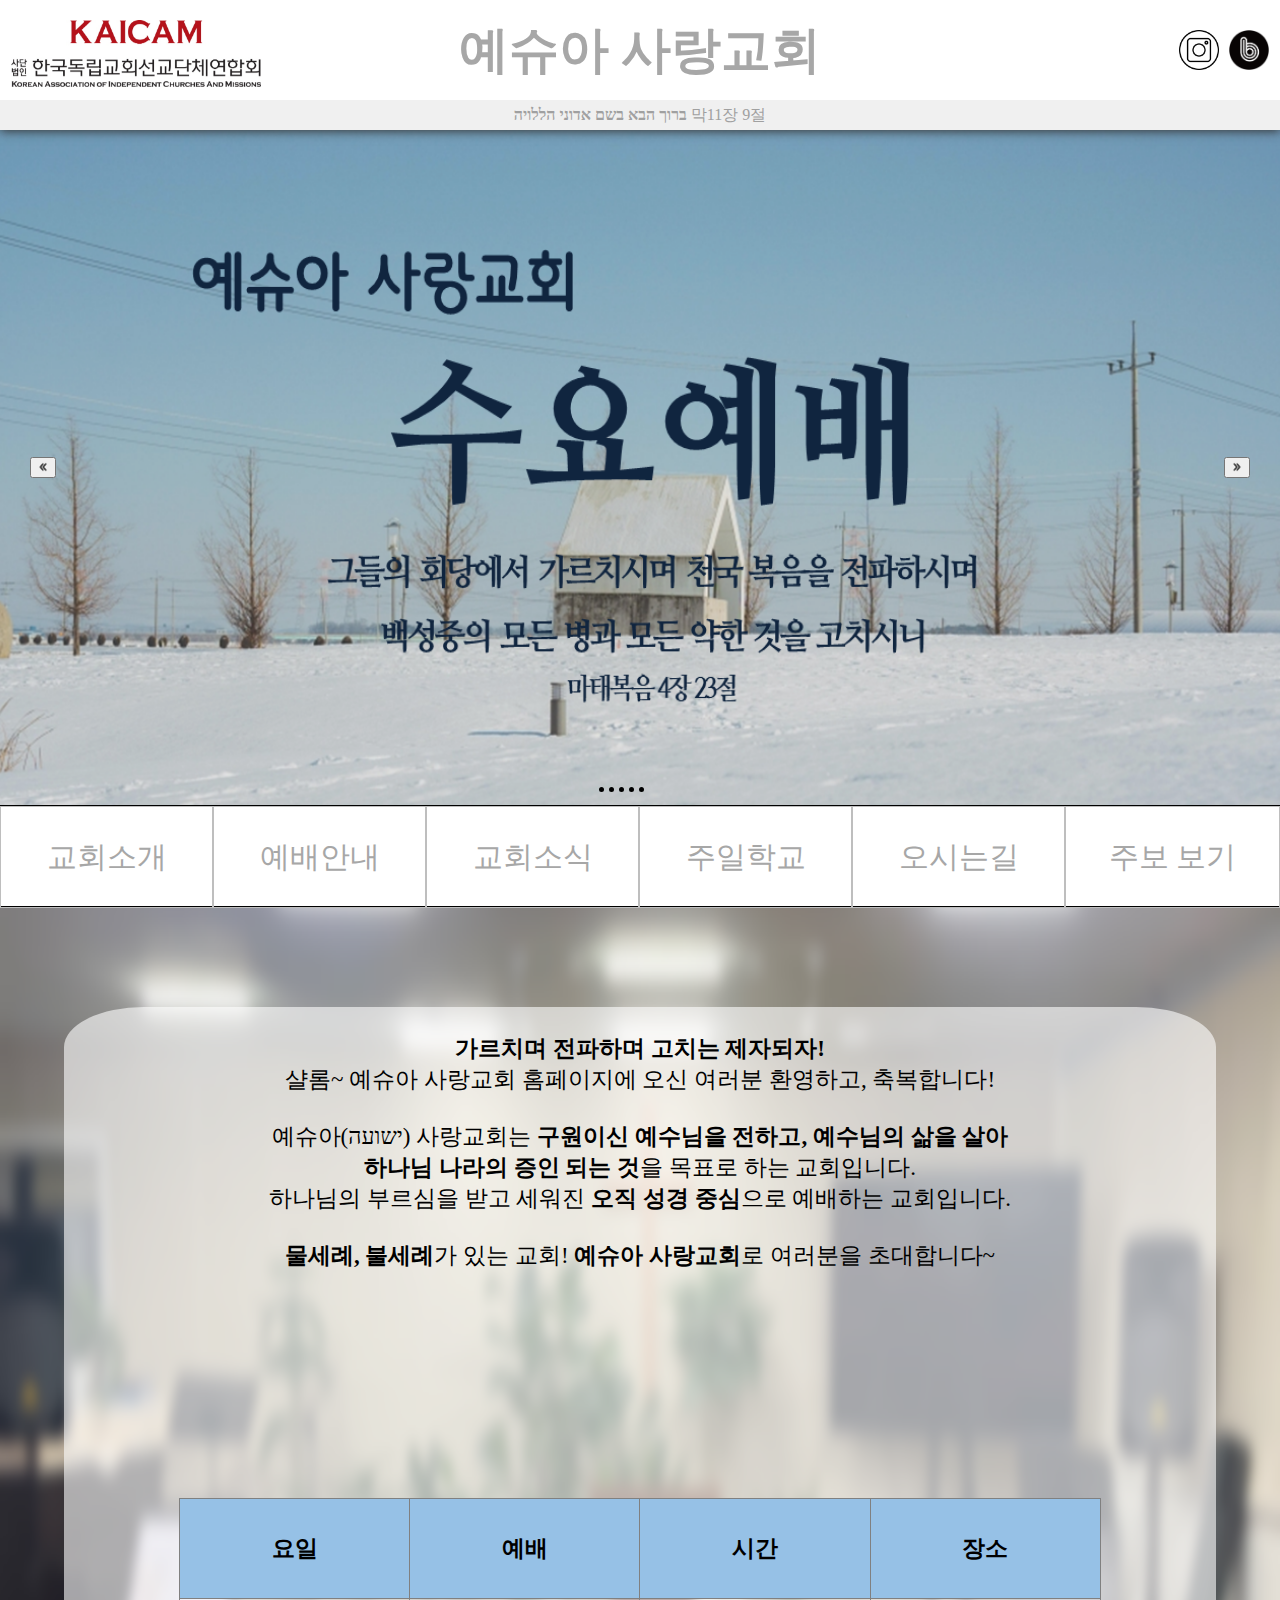
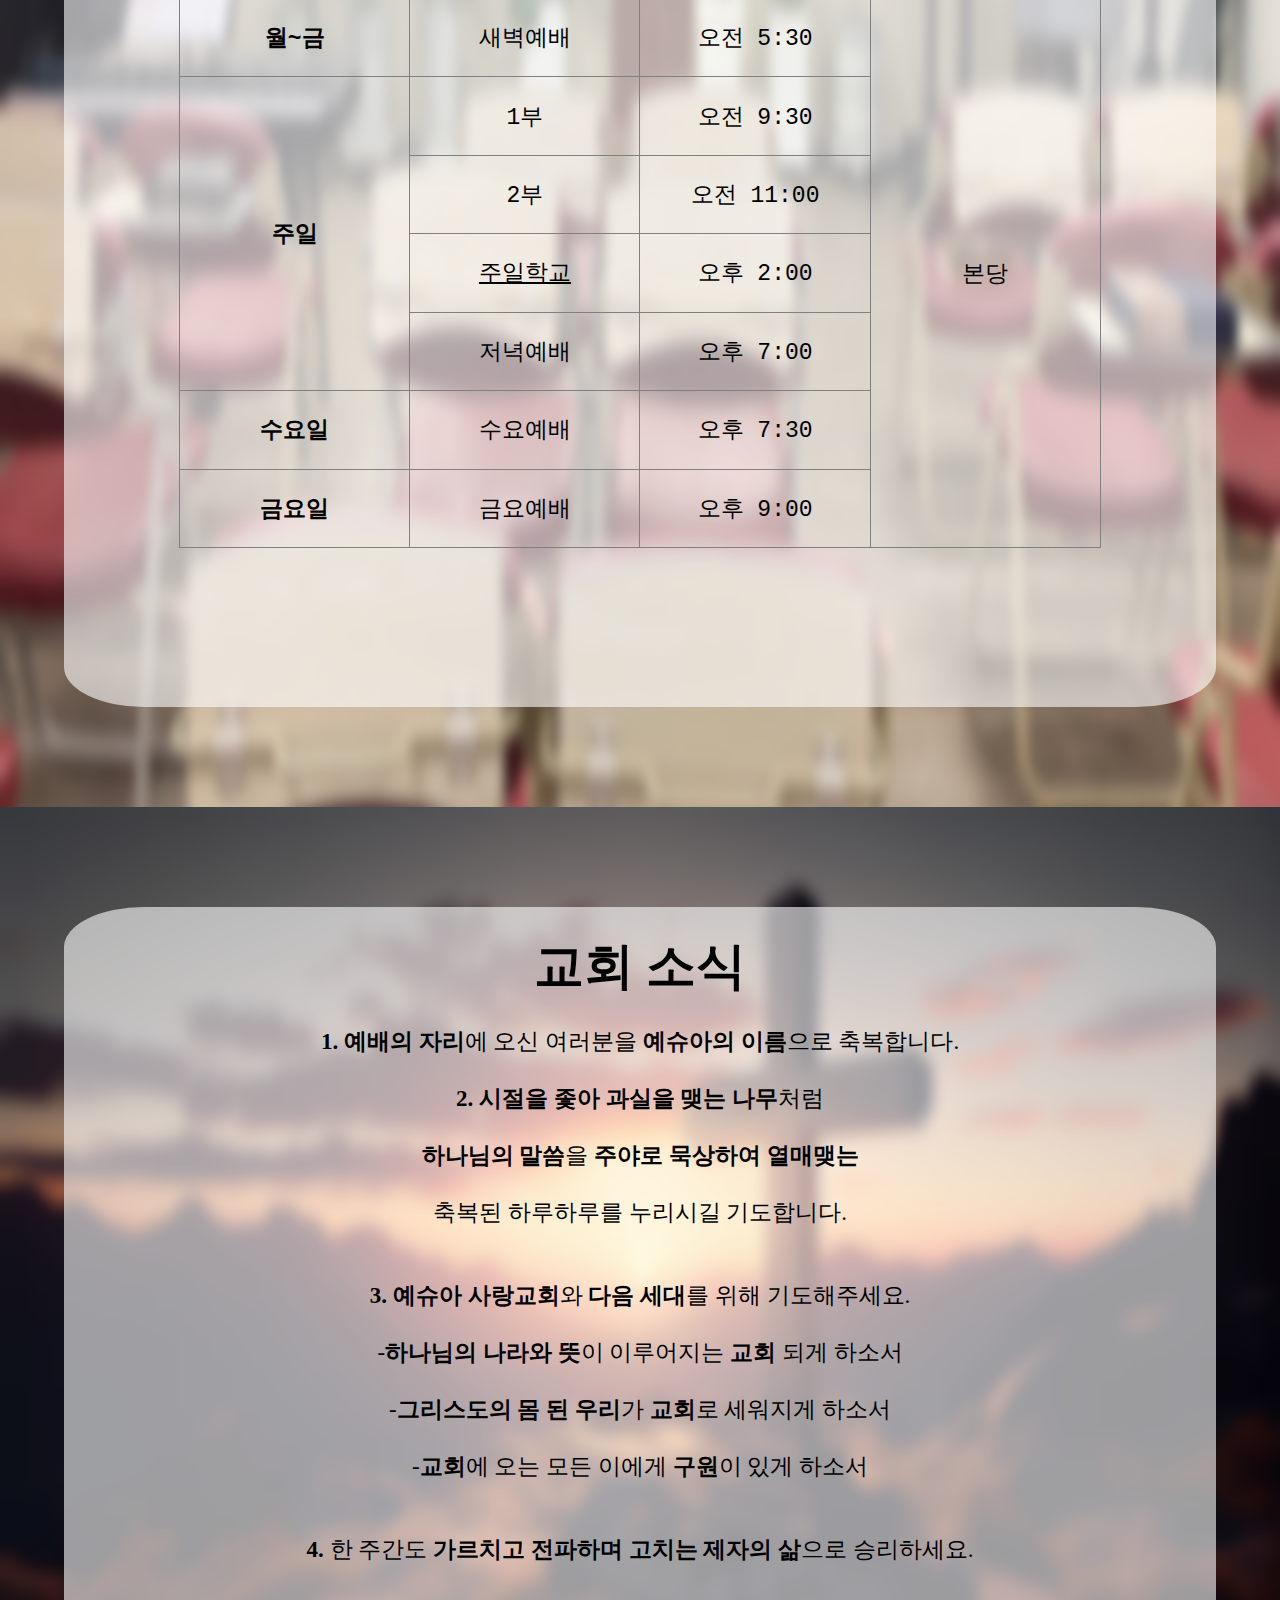
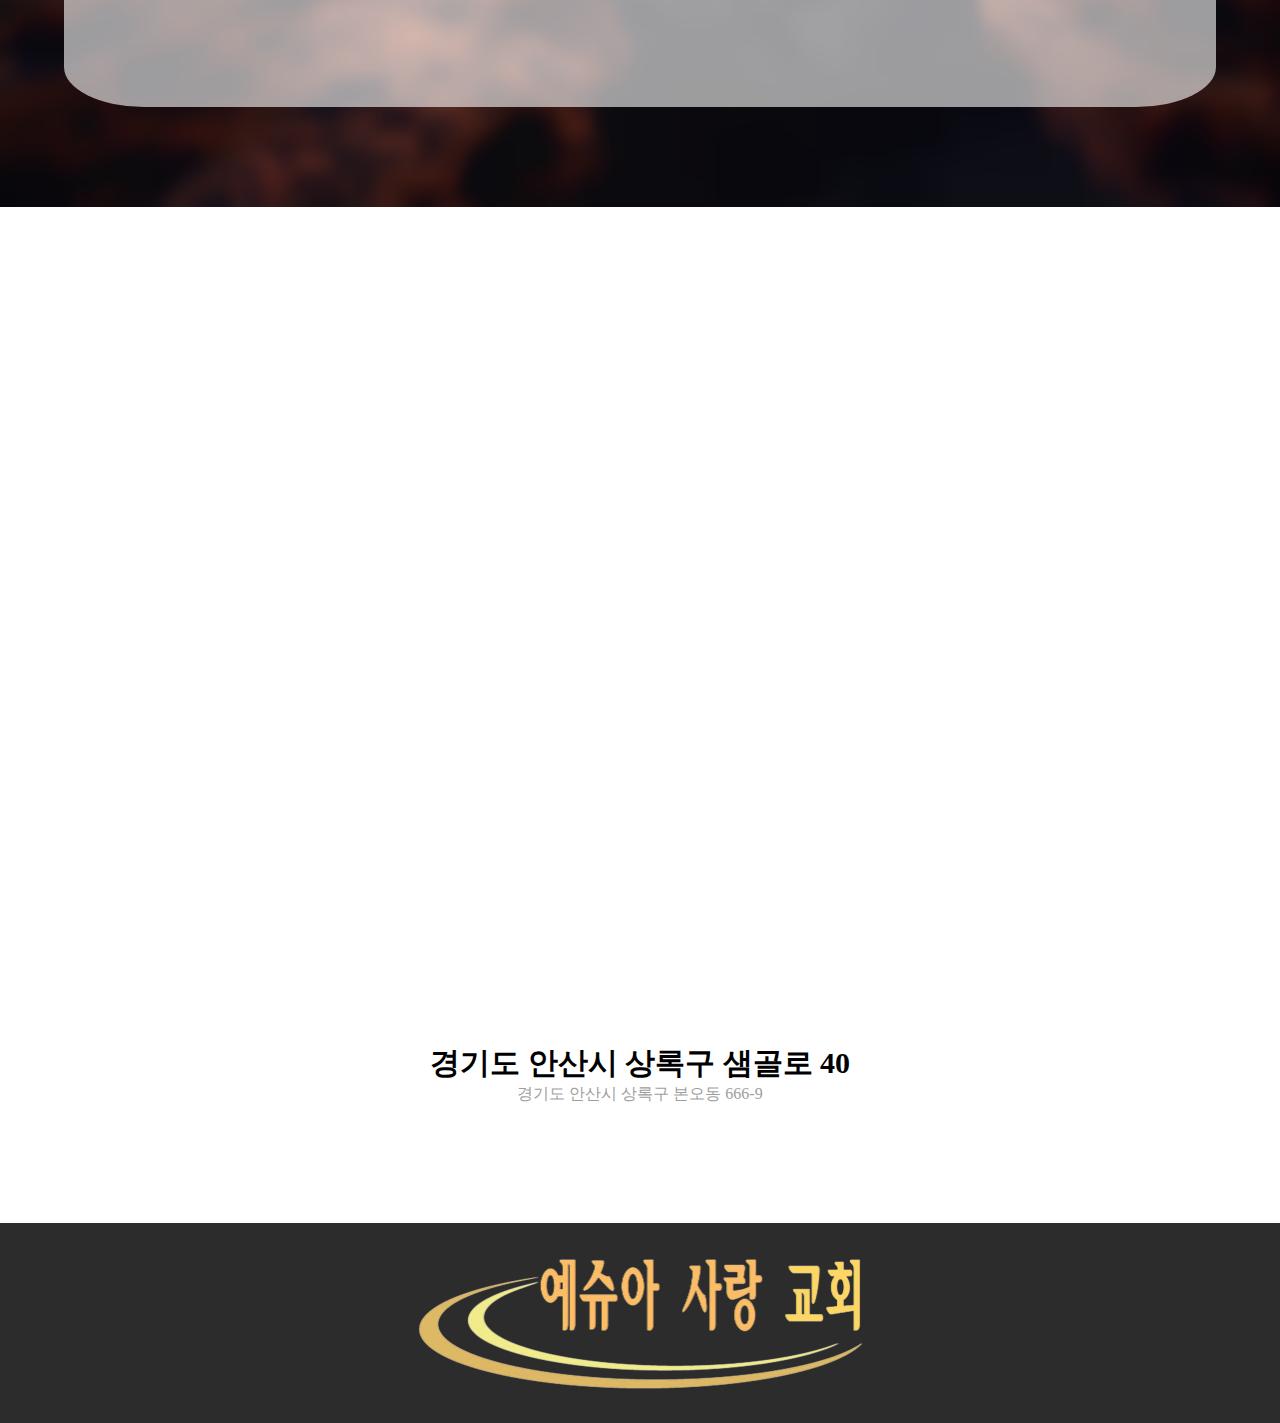
==== index.html @ 33412146 "Add files via upload" ====
<!DOCTYPE html>
<html lang="en">
<head>
    <meta charset="UTF-8">
    <meta name="viewport" content="width=device-width, initial-scale=1.0">

    <link rel="stylesheet" href="style.css">

    <title>예슈아 사랑교회</title>
</head>

<body>

    <h1 style="color: rgb(167, 167, 167);">
        예슈아 사랑교회
        <div style="width: 100%; height: 160px; position:absolute; box-shadow: 0px 1px 10px rgb(50, 50, 50); z-index: 1;">
        </div>

        <a href="http://home.kaicam.org/index.asp">
            <img src="/assets/images/kaicam.jpg" style="width: 250px; margin-left: 10px; position: absolute; left: 1px; top: 20px; display: flex; z-index: 2;">
        </a>

        <a href="https://band.us/n/a1a508pfX7s0u">
            <img src="/assets/images/band.png" style="width: 40px; margin-right: 10px; position: absolute; right: 1px; top: 30px; display: flex; z-index: 2;">
        </a>

        <a href="https://www.instagram.com/yeshualove0813/?hl=ko">
            <img src="/assets/images/instagram.png" style="width: 40px; margin-right: 60px; position: absolute; right: 1px; top: 30px; display: flex; z-index: 2;">
        </a>
    </h1>

    <div style="height: 30px; display: flex; justify-content: center; align-items: center; background-color: rgb(240, 240, 240); color: rgb(160, 160, 160);">
        <div>
            <p style="margin: 0;"><b>
                ברוך הבא בשם אדוני הללויה</b> 막11장 9절
            </p>
        </div>
    </div>

    <div>
        <a href="#" id="btn-back-to-top" title="위로 가기" style="font-size: 25px; z-index: 1; border: black 1px solid">⌅</a>
        <div id="img-section">
            <div class="container" style="overflow: hidden;">
                <div id="images">
                    <a href="#예배안내" class="slider">
                        <img src="assets/images/wednesday.png">
                    </a>
                    <a href="#예배안내" class="slider">
                        <img src="assets/images/friday.jpg">
                    </a>
                    <a href="#예배안내" class="slider">
                        <img src="assets/images/sunday_1.png">
                    </a>
                    <a href="/sundayschool.html" class="slider">
                        <img src="assets/images/sundayschool.png">
                    </a>
                    <a href="#예배안내" class="slider">
                        <img src="assets/images/sunday_2.png">
                    </a>
                </div>
            </div>

            <div style="height: 675px; width: 100%; display: flex;">
                <img src="/assets/images/background.jpg" alt="a" style="display: flex; width: 100%;">
            </div>

            <div id="btn">
                <li class=".btn1" onclick="moveImage(1)" style="width: 10px;"></li>
                <li class=".btn2" onclick="moveImage(2)" style="width: 10px;"></li>
                <li class=".btn3" onclick="moveImage(3)" style="width: 10px;"></li>
                <li class=".btn4" onclick="moveImage(4)" style="width: 10px;"></li>
                <li class=".btn4" onclick="moveImage(5)" style="width: 10px;"></li>
            </div>
            <div id="next">
                <button onclick="nextImage()">
                    <img src="/assets/images/right.png" style="width: 10px;">
                </button>
            </div>
            <div id="prev">
                <button onclick="prevImage()">
                    <img src="/assets/images/left.png" style="width: 10px;">
                </button>
            </div>

        </div>
    </div>

    <nav id="navbar" style="height: 100px; z-index: 1;">
        <ul class="navbarMenu" style="height: 100%;">
            <li><a href="#교회소개" id="hover">교회소개</a></li>
            <li><a href="#예배안내" id="hover">예배안내</a></li>
            <li><a href="#교회소식" id="hover">교회소식</a></li>
            <li><a href="/sundayschool.html" id="hover">주일학교</a></li>
            <li><a href="#오시는길" id="hover">오시는길</a></li>
            <li id="hover" onclick="popup()" style="color: rgb(167, 167, 167);  ">주보 보기</li>
        </ul>
    </nav>

    <div>
        <div id="교회소개">
            <img src="/assets/images/bg_blur.png" style="width: 100%; height: 1500px; position: absolute;">
            <div style="position: relative; width: 90%; height: 1300px; background-color: rgb(255,255,255,0.6); margin-top: 100px; text-align: center; border-radius: 80px / 40px;">
                <br>
                <b>가르치며 전파하며 고치는 제자되자!</b><br>
                샬롬~ 예슈아 사랑교회 홈페이지에 오신 여러분 환영하고, 축복합니다!<br><br>
                예슈아(ישועה) 사랑교회는 <b>구원이신 예수님을 전하고, 예수님의 삶을 살아<br>
                하나님 나라의 증인 되는 것</b>을 목표로 하는 교회입니다.<br>
                하나님의 부르심을 받고 세워진 <b>오직 성경 중심</b>으로 예배하는 교회입니다.<br><br>
                <b>물세례, 불세례</b>가 있는 교회! <b>예슈아 사랑교회</b>로 여러분을 초대합니다~<br><br><br>
                <div id="예배안내">
                    <style type="text/css">
                        .tg  {border-collapse:collapse;border-spacing:0;}
                        .tg td{border-color:black;border-style:solid;border-width:1px;font-family:Arial, sans-serif;font-size:23px;overflow:hidden;padding:10px 5px;word-break:normal;}
                        .tg th{border-color:black;border-style:solid;border-width:1px;font-family:Arial, sans-serif;font-size:23px;font-weight:normal;overflow:hidden;padding:10px 5px;word-break:normal;}
                        .tg .tg-k39g{border-color:inherit;font-family:"Courier New", Courier, monospace !important;font-size:23px;text-align:center;vertical-align:middle}
                        .tg .tg-ulxu{background-color:#96c1e6;filter:opacity("0.5");border-color:inherit;font-family:"Courier New", Courier, monospace !important;font-size:23px;text-align:center;vertical-align:middle}
                    </style>
                    <table class="tg" style="table-layout: fixed; width: 80%; height: 65%;">
                        <colgroup>
                            <col style="width: 100%">
                            <col style="width: 100%">
                            <col style="width: 100%">
                            <col style="width: 100%">
                        </colgroup>
                    <thead style="height: 100px;">
                        <tr>
                            <th class="tg-ulxu"><b>요일</b></th>
                            <th class="tg-ulxu"><b>예배</b></th>
                            <th class="tg-ulxu"><b>시간</b></th>
                            <th class="tg-ulxu"><b>장소</b></th>
                        </tr>
                    </thead>
                    <tbody>
                        <tr>
                            <td class="tg-k39g"><b>월~금</b></td>
                            <td class="tg-k39g">새벽예배</td>
                            <td class="tg-k39g">오전 5:30</td>
                            <td class="tg-k39g" rowspan="7">본당</td>
                        </tr>
                        <tr>
                            <td class="tg-k39g" rowspan="4"><b>주일</b></td>
                            <td class="tg-k39g">1부</td>
                            <td class="tg-k39g">오전 9:30</td>
                        </tr>
                        <tr>
                            <td class="tg-k39g">2부</td>
                            <td class="tg-k39g">오전 11:00</td>
                        </tr>
                        <tr>
                            <td class="tg-k39g"><a href="/sundayschool.html" style="color: black; text-decoration: underline;">주일학교</a></td>
                            <td class="tg-k39g">오후 2:00</td>
                        </tr>
                        <tr>
                            <td class="tg-k39g">저녁예배</td>
                            <td class="tg-k39g">오후 7:00</td>
                        </tr>
                        <tr>
                            <td class="tg-k39g"><b>수요일</b></td>
                            <td class="tg-k39g">수요예배</td>
                            <td class="tg-k39g">오후 7:30</td>
                        </tr>
                        <tr>
                            <td class="tg-k39g"><b>금요일</b></td>
                            <td class="tg-k39g">금요예배</td>
                            <td class="tg-k39g">오후 9:00</td>
                        </tr>
                    </tbody>
                    </table>
                </div>
            </div>
        </div>
    
        <div id="교회소식">
            <img src="/assets/images/news.png" style="width: 100%; height: 1000px; position: absolute;">
            <div style="position: relative; width: 90%; height: 800px; background-color: rgb(255,255,255,0.6); margin-top: 100px; text-align: center; border-radius: 80px / 40px;">
                <br>
                <span style="font-size: 50px;"><b>교회 소식</b></span><br><br>
                <b>1. 예배의 자리</b>에 오신 여러분을 <b>예슈아의 이름</b>으로 축복합니다.<br><br>
                <b>2. 시절을 좇아 과실을 맺는 나무</b>처럼<br><br>
                <b>하나님의 말씀</b>을 <b>주야로 묵상하여 열매맺는</b><br><br>
                축복된 하루하루를 누리시길 기도합니다. <br><br><br>
                <b>3. 예슈아 사랑교회</b>와 <b>다음 세대</b>를 위해 기도해주세요.<br><br>
                -<b>하나님의 나라와 뜻</b>이 이루어지는 <b>교회</b> 되게 하소서<br><br>
                -<b>그리스도의 몸 된 우리</b>가 <b>교회</b>로 세워지게 하소서<br><br>
                -<b>교회</b>에 오는 모든 이에게 <b>구원</b>이 있게 하소서<br><br><br>
                <b>4.</b> 한 주간도 <b>가르치고 전파하며 고치는 제자의 삶</b>으로 승리하세요.
            </div>
        </div>
    
        <div id="오시는길">
            <p align="center">
                <iframe src="https://www.google.com/maps/embed?pb=!1m18!1m12!1m3!1d420.3835195731304!2d126.86392631027788!3d37.287701793474746!2m3!1f0!2f0!3f0!3m2!1i1024!2i768!4f13.1!3m3!1m2!1s0x357b6ecb95340371%3A0xb1ce956bdc415777!2z6rK96riw64-EIOyViOyCsOyLnCDsg4HroZ3qtawg67O47Jik64-ZIDY2Ni05!5e0!3m2!1sko!2skr!4v1708004368413!5m2!1sko!2skr" width="60%" height="800px" style="border:0;" allowfullscreen="" loading="lazy" referrerpolicy="no-referrer-when-downgrade"></iframe>
            </p align="center">
    
            <div style="font-size: 30px; display: flex; justify-content: center;"><b>
                경기도 안산시 상록구 샘골로 40
            </b></div>
    
            <div style="color: rgb(158, 158, 158); display: flex; justify-content: center;">
                경기도 안산시 상록구 본오동 666-9
            </div>
        </div>
    
        <div id="end" style="display: flex; justify-content: center; align-items: center;">
            <img src="/assets/images/logo_ver3.png" style="width: 445px; height: 136px;">
        </div>
    </div>

    <script src="index.js">
    </script>
</body>
</html>
---- style.css ----
html {
    scroll-behavior: smooth;
}

body {
    margin: 0;
    height: 100%;
    background: #ffffff;
}

a {
    text-decoration: none;
    color: rgb(167, 167, 167);
    word-break: keep-all;
}

h1 {
    display: flex;
    align-items: center;
    justify-content: center;
    height: 50px;
    margin-bottom: 0px;
    background-color: #ffffff;
    margin-top: 0;
    height: 100px;
    font-size: 50px;
}

nav {
    height: 30px;
    width: 100%;
}

#navbar {
    display: flex;
    justify-content: space-between;
    align-items: center;
    background-color: #ffffff;
    border-top-color: black;
    border-top-style: solid;
    border-bottom-style: solid;
    border-width: 1px;
    height: 100vw;
    position: sticky;
    position: -webkit-sticky;
    top: 0;
}

.navbarMenu {
    list-style: none;
    display: flex;
    font-size: 30px;
    width: 100%;
    padding-left: 0;
    margin: 0;
}

.navbarMenu li {
    display: flex;
    width: 100%;
}

#img-section {
    display: flex;
    position: relative;
    justify-content: center;
    align-items: center;
}

.container {
    display: flex;
    align-items: center;
    justify-content: center;
    background-color: black;
    width: 1300px;
    height: 675px;
    position: absolute;
    /* border-left: #ffffff 15px solid;
    border-right: #ffffff 15px solid; */
}

.slider {
    display: flex;
    width: 100%;
    float: left;
}

#images {
    display: flex;
    left: 0;
    position: absolute;
    transition: left .2s ease;
}

.slider img {
    width: 1300px;
    height: 800px;
}

#next {
    position: absolute;
    right: 30px;
    background-color: transparent !important;
    background-image: none !important;
    border-color: transparent;
    border: none;
    color: #FFFFFF;
}

#prev {
    position: absolute;
    left: 30px;
    background-color: transparent !important;
    background-image: none !important;
    border-color: transparent;
    border: none;
    color: #FFFFFF;
}

#교회소개 {
    background-color: rgb(255, 255, 255);
    height: 1500px;
    width: 100%;
    margin: 0;
    display: flex;
    justify-content: center;
    font-size: 23px;
}

#예배안내 {
    display: flex;
    justify-content: center;
    align-items: center;
    background-color: transparent;
    height: 1000px;
    width: 100%;
}

#교회소식 {
    background-color: rgb(10, 48, 35);
    height: 1000px;
    width: 100%;
    margin: 0;
    display: flex;
    justify-content: center;
    font-size: 23px;
}

#오시는길 {
    background-color: rgb(255, 255, 255);
    height: 1000px;
    width: 100%;
}

#end {
    display: flex;
    width: 100%;
    height: 200px;
    background-color: #2c2c2c;
}

#hover:hover {
    background-color: rgb(210, 210, 210);
}

#hover {
    display: flex;
    align-items: center;
    justify-content: center;
    width: 100%;
    height: 100%;
    border: 1px rgb(190, 190, 190) solid;
    cursor: pointer;
}

#btn {
    display: flex;
    position: absolute;
    justify-content: space-between;
    bottom: 15px;
    height: 10px;
    transition: all ease .1s;
}

#btn:hover {
    cursor: pointer;
}

#btn-back-to-top {
    display: flex;
    height: 10px;
    width: 10px;
    bottom: 5px;
    right: 5px;
    text-align: center;
    justify-content: center;
    align-items: center;
    display: none;
    position: fixed;
    padding: 20px;
    border: none;
    outline: none;
    background-color: white;
    cursor: pointer;
    border-radius: 100%;
}

#btn-back-to-top:hover {
    background-color: #eaeaea;
}

#next:hover {
    cursor: pointer;
}

#prev:hover {
    cursor: pointer;
}
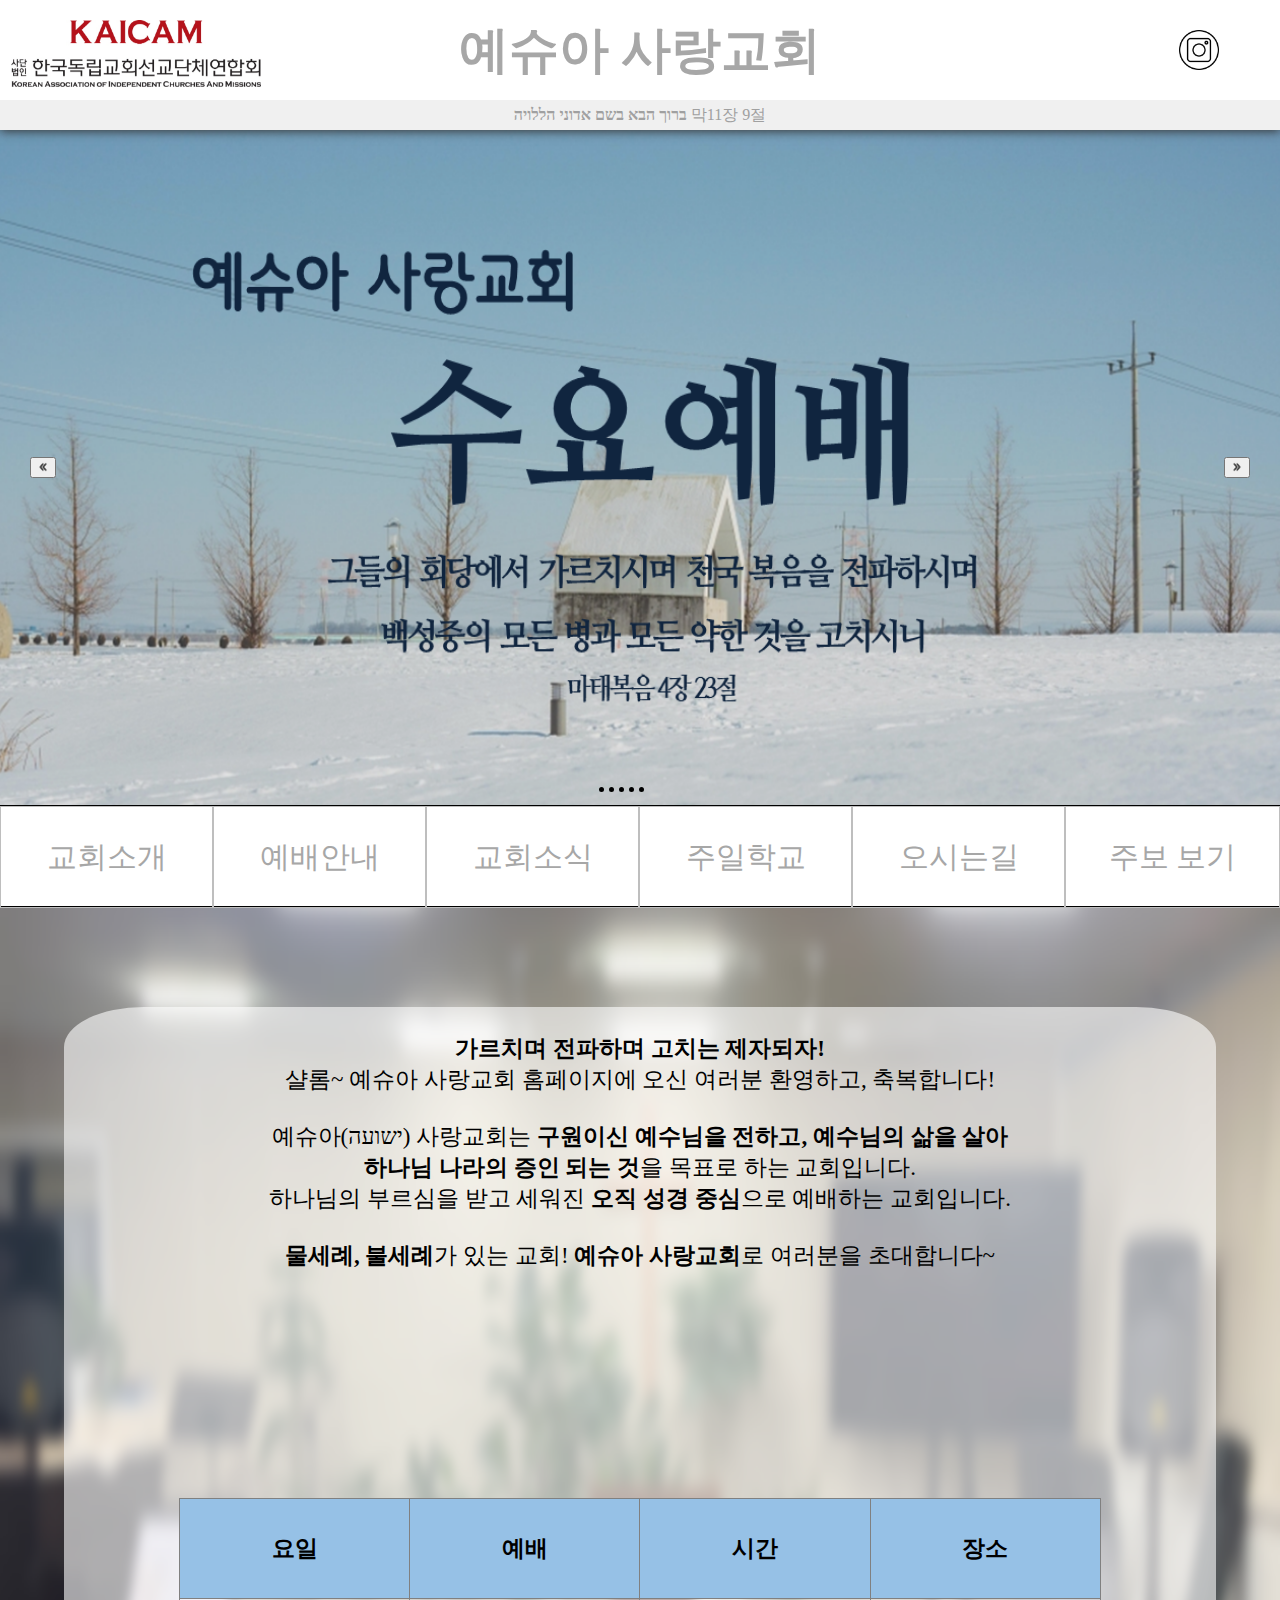
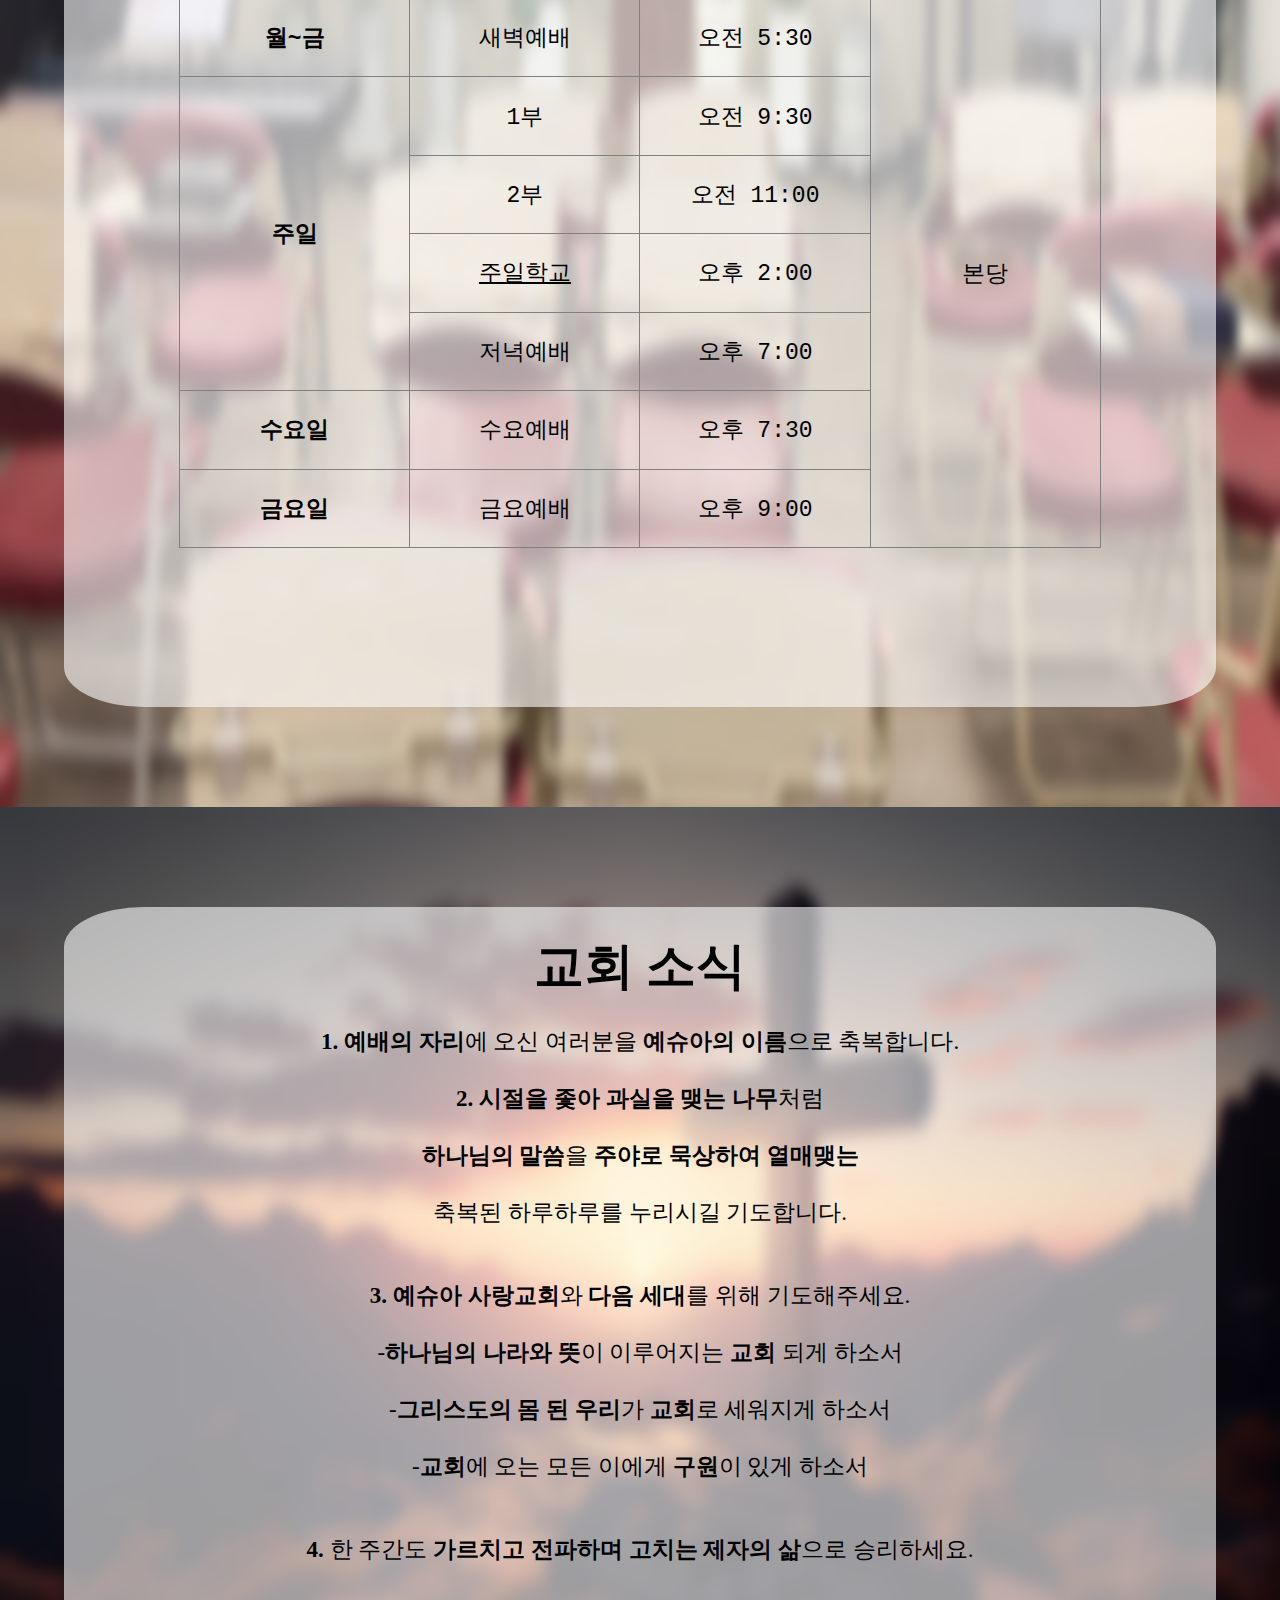
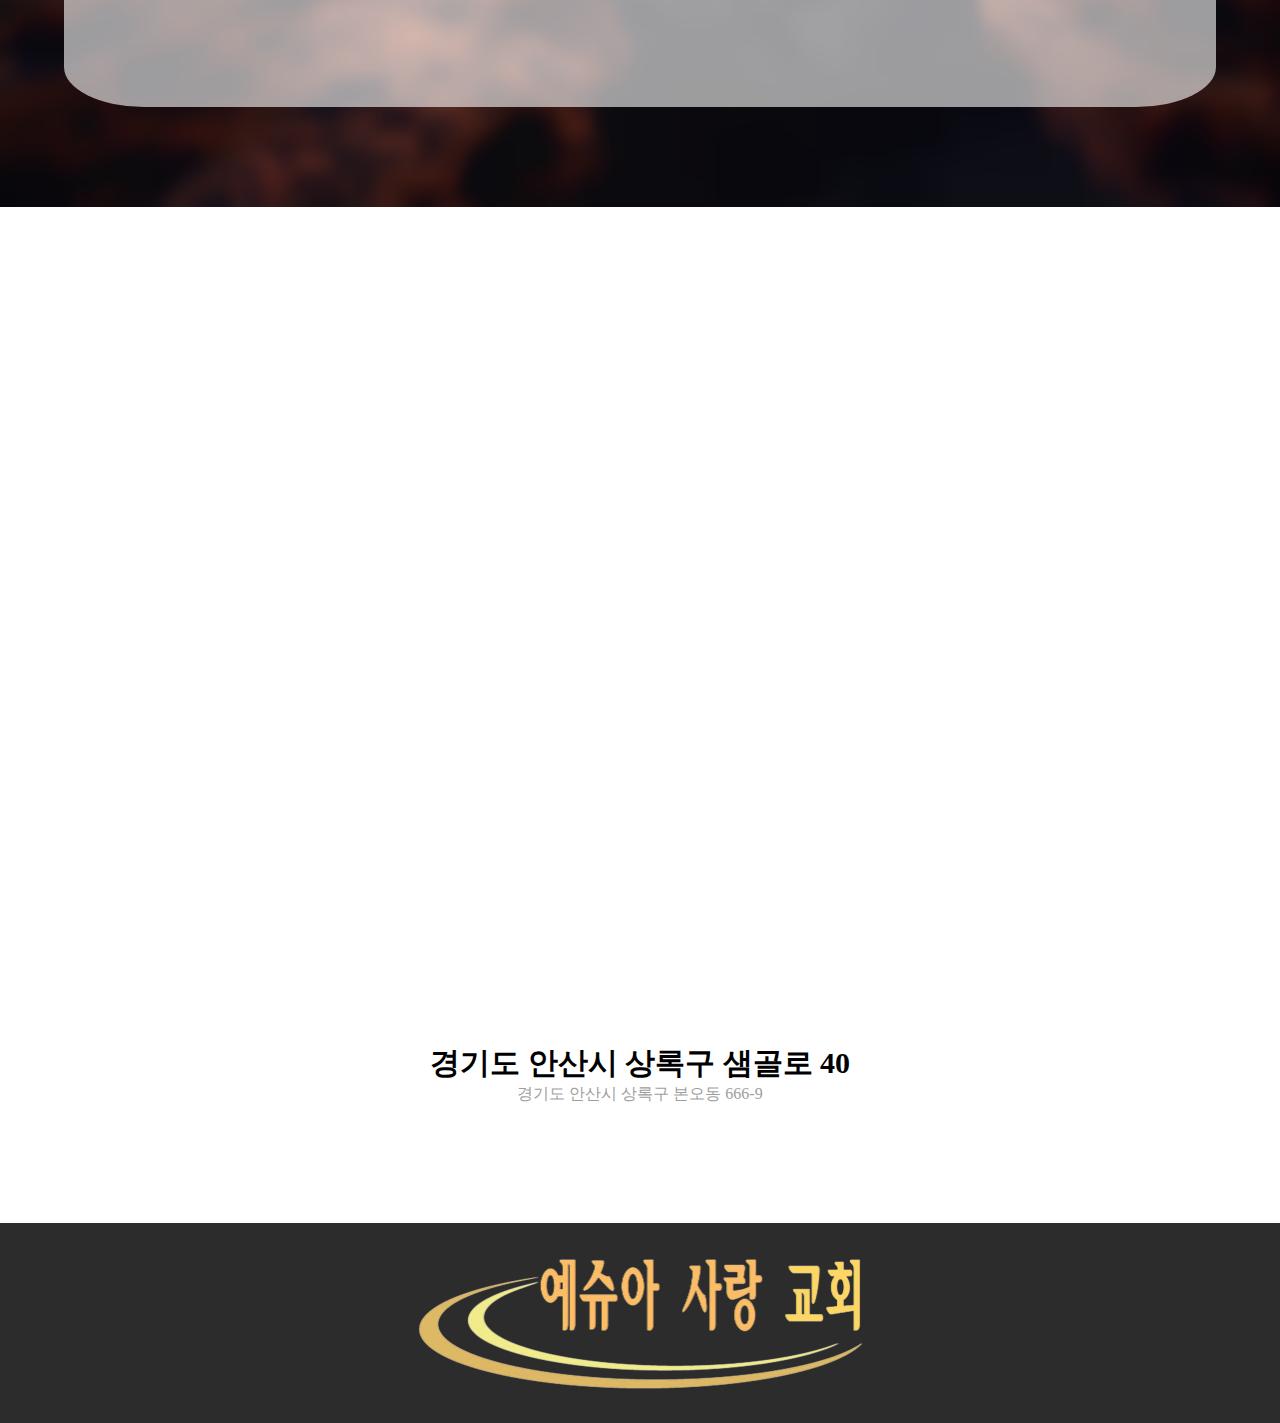
==== commit b4a252ba: "Add files via upload" ====
--- a/index.html
+++ b/index.html
@@ -21,7 +21,6 @@
         </a>
 
         <a href="https://band.us/n/a1a508pfX7s0u">
-            <img src="/assets/images/band.png" style="width: 40px; margin-right: 10px; position: absolute; right: 1px; top: 30px; display: flex; z-index: 2;">
         </a>
 
         <a href="https://www.instagram.com/yeshualove0813/?hl=ko">
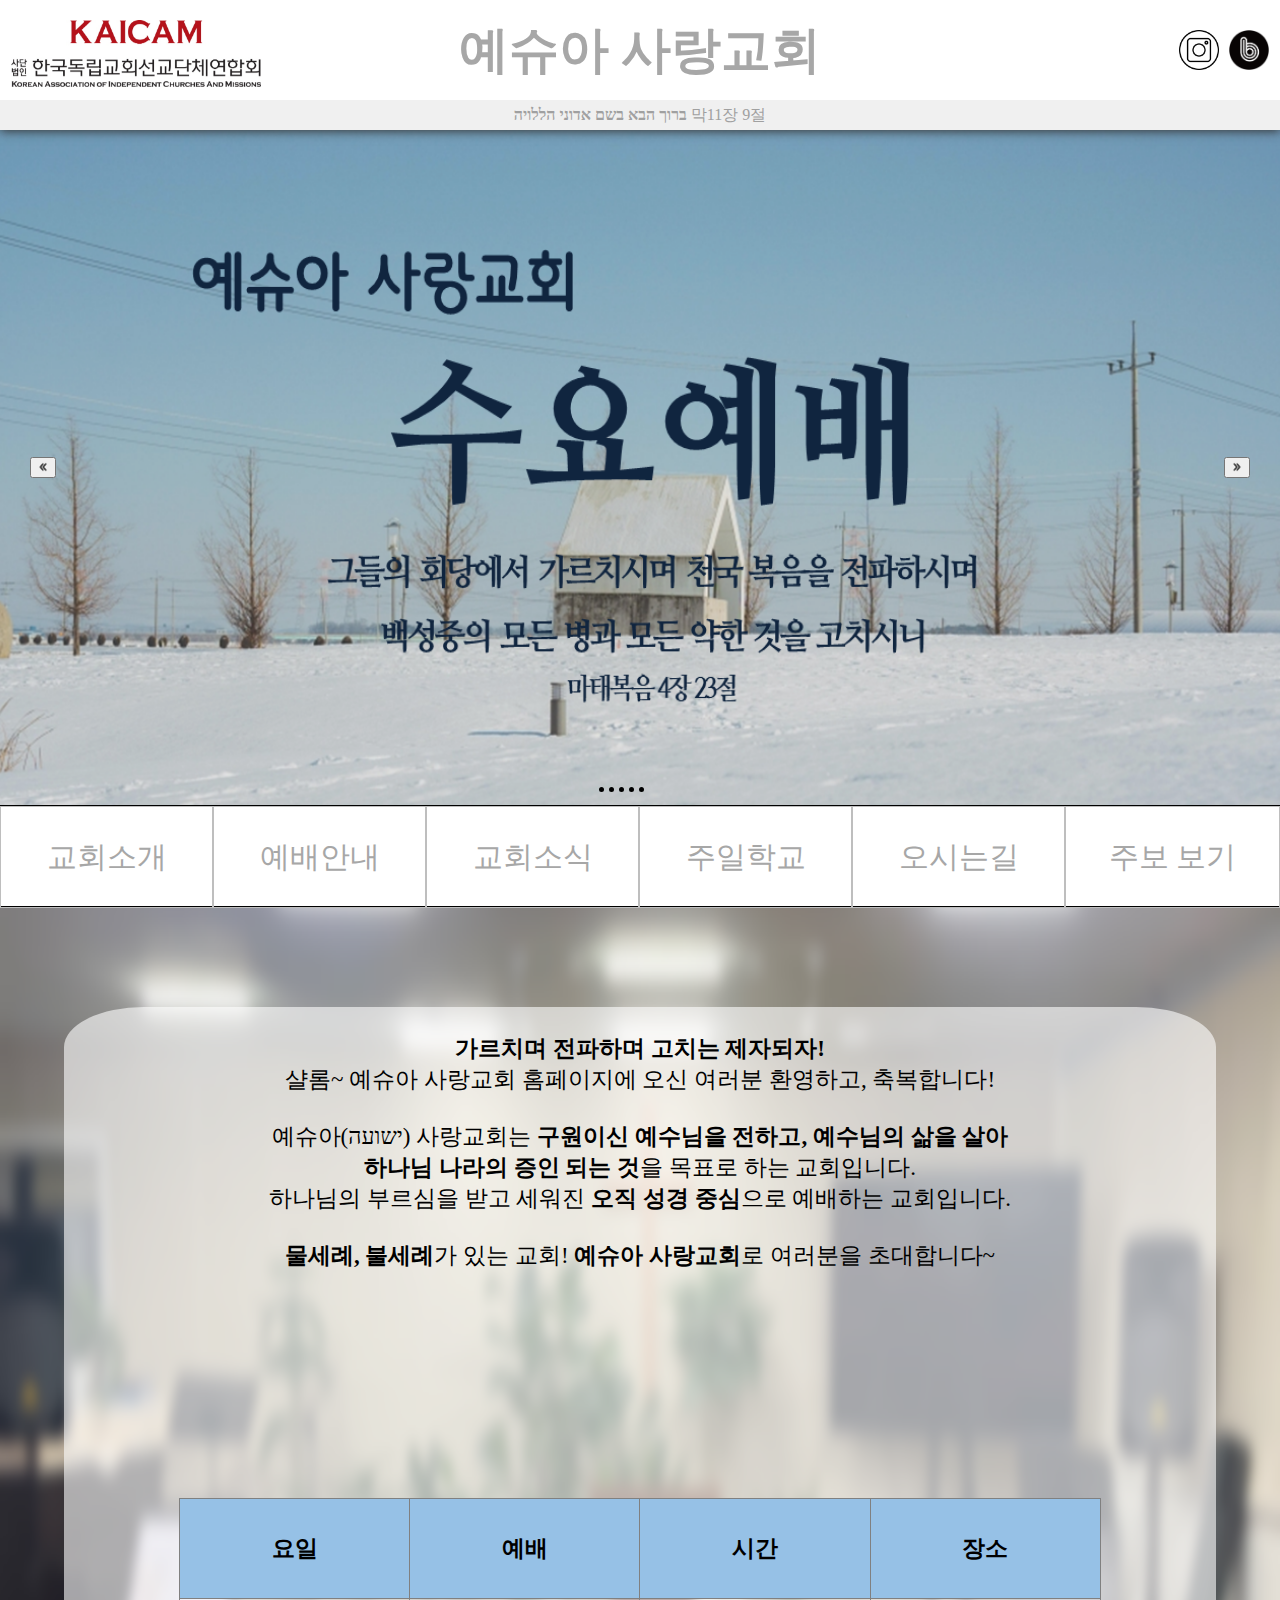
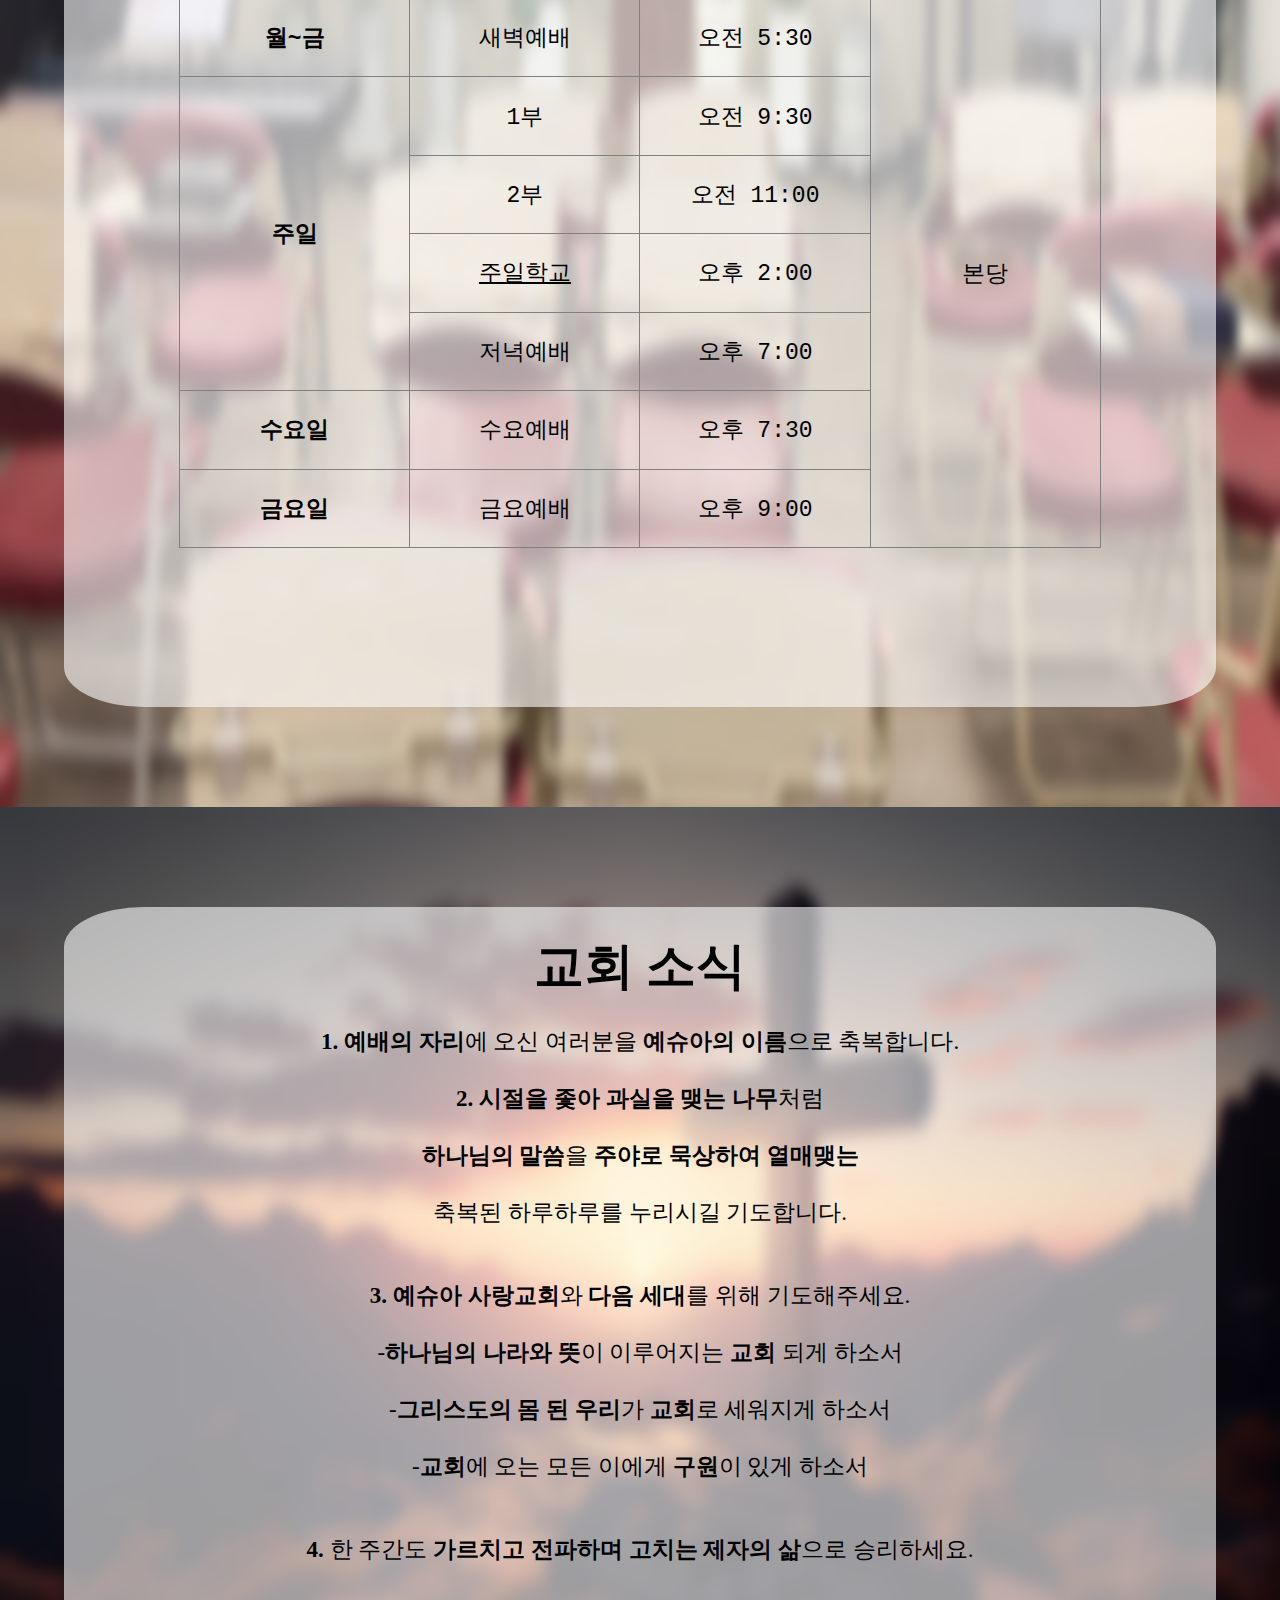
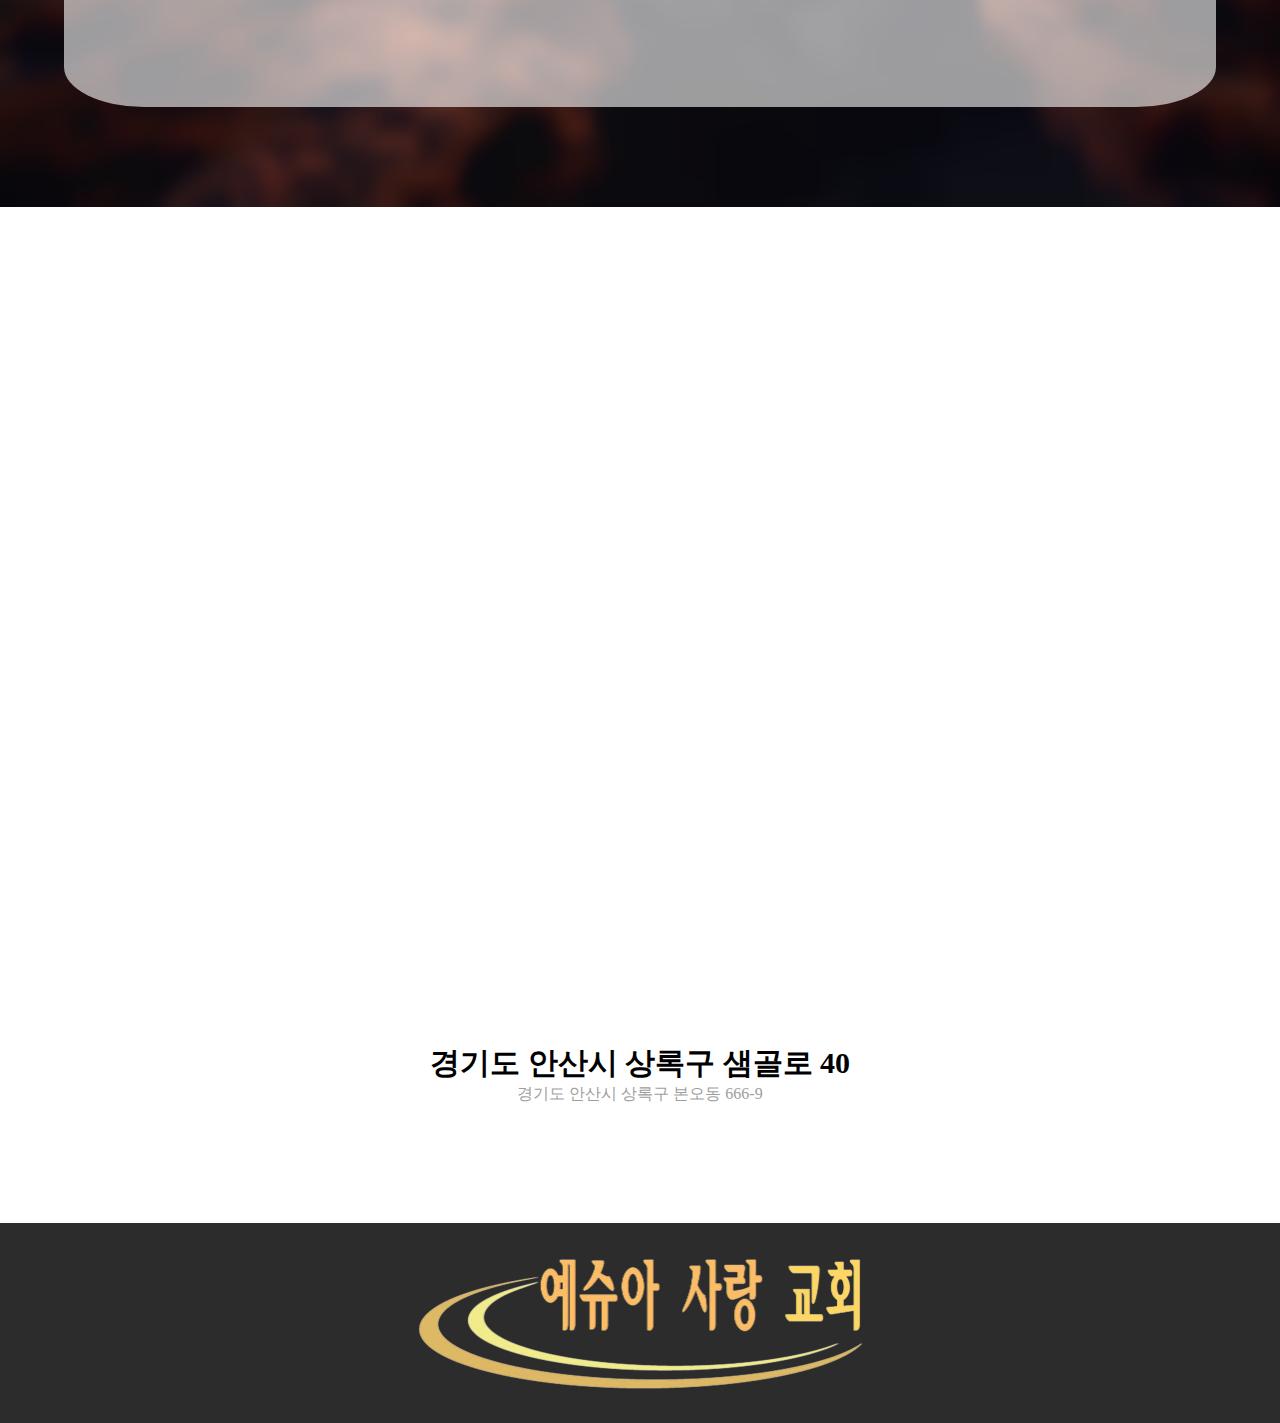
==== commit bdc60f43: "Add files via upload" ====
--- a/index.html
+++ b/index.html
@@ -20,7 +20,8 @@
             <img src="/assets/images/kaicam.jpg" style="width: 250px; margin-left: 10px; position: absolute; left: 1px; top: 20px; display: flex; z-index: 2;">
         </a>
 
-        <a href="https://band.us/n/a1a508pfX7s0u">
+        <a>
+            <img src="/assets/images/band.png" style="width: 40px; margin-right: 10px; position: absolute; right: 1px; top: 30px; display: flex; z-index: 2;">
         </a>
 
         <a href="https://www.instagram.com/yeshualove0813/?hl=ko">
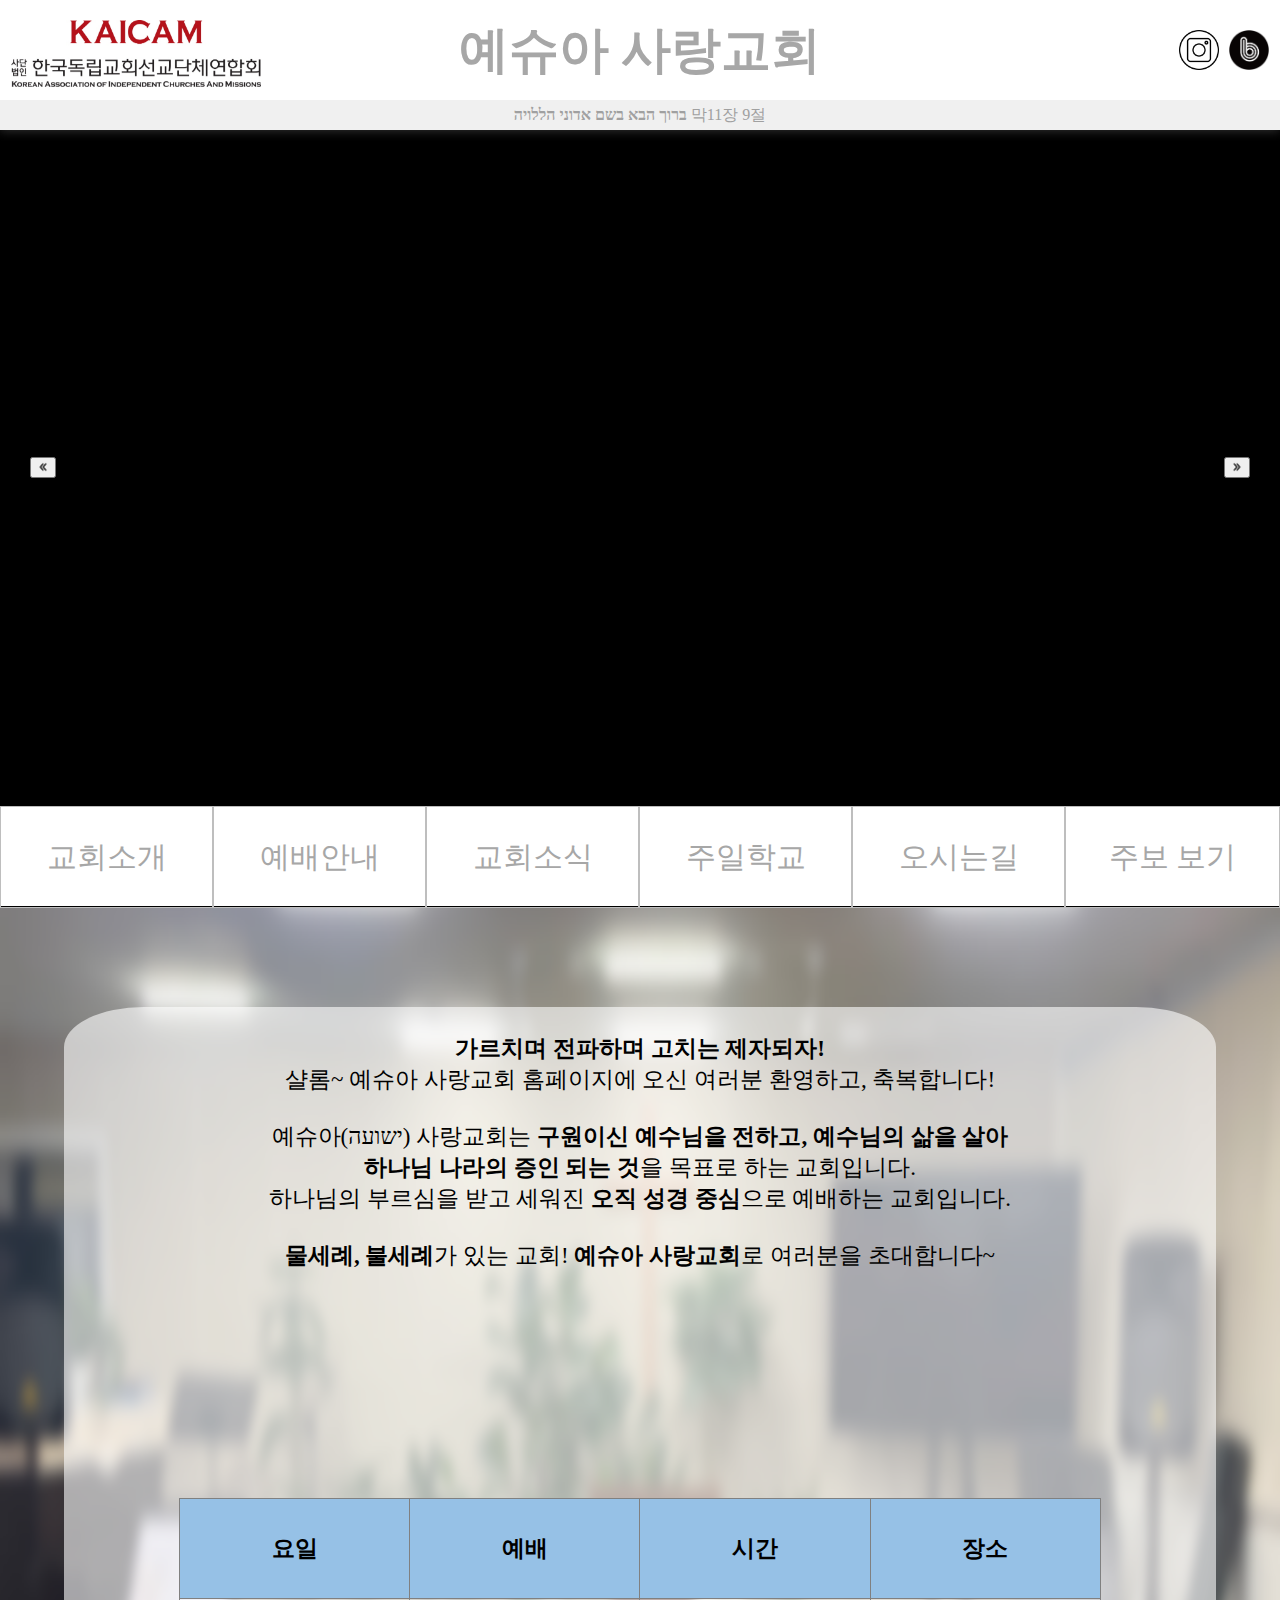
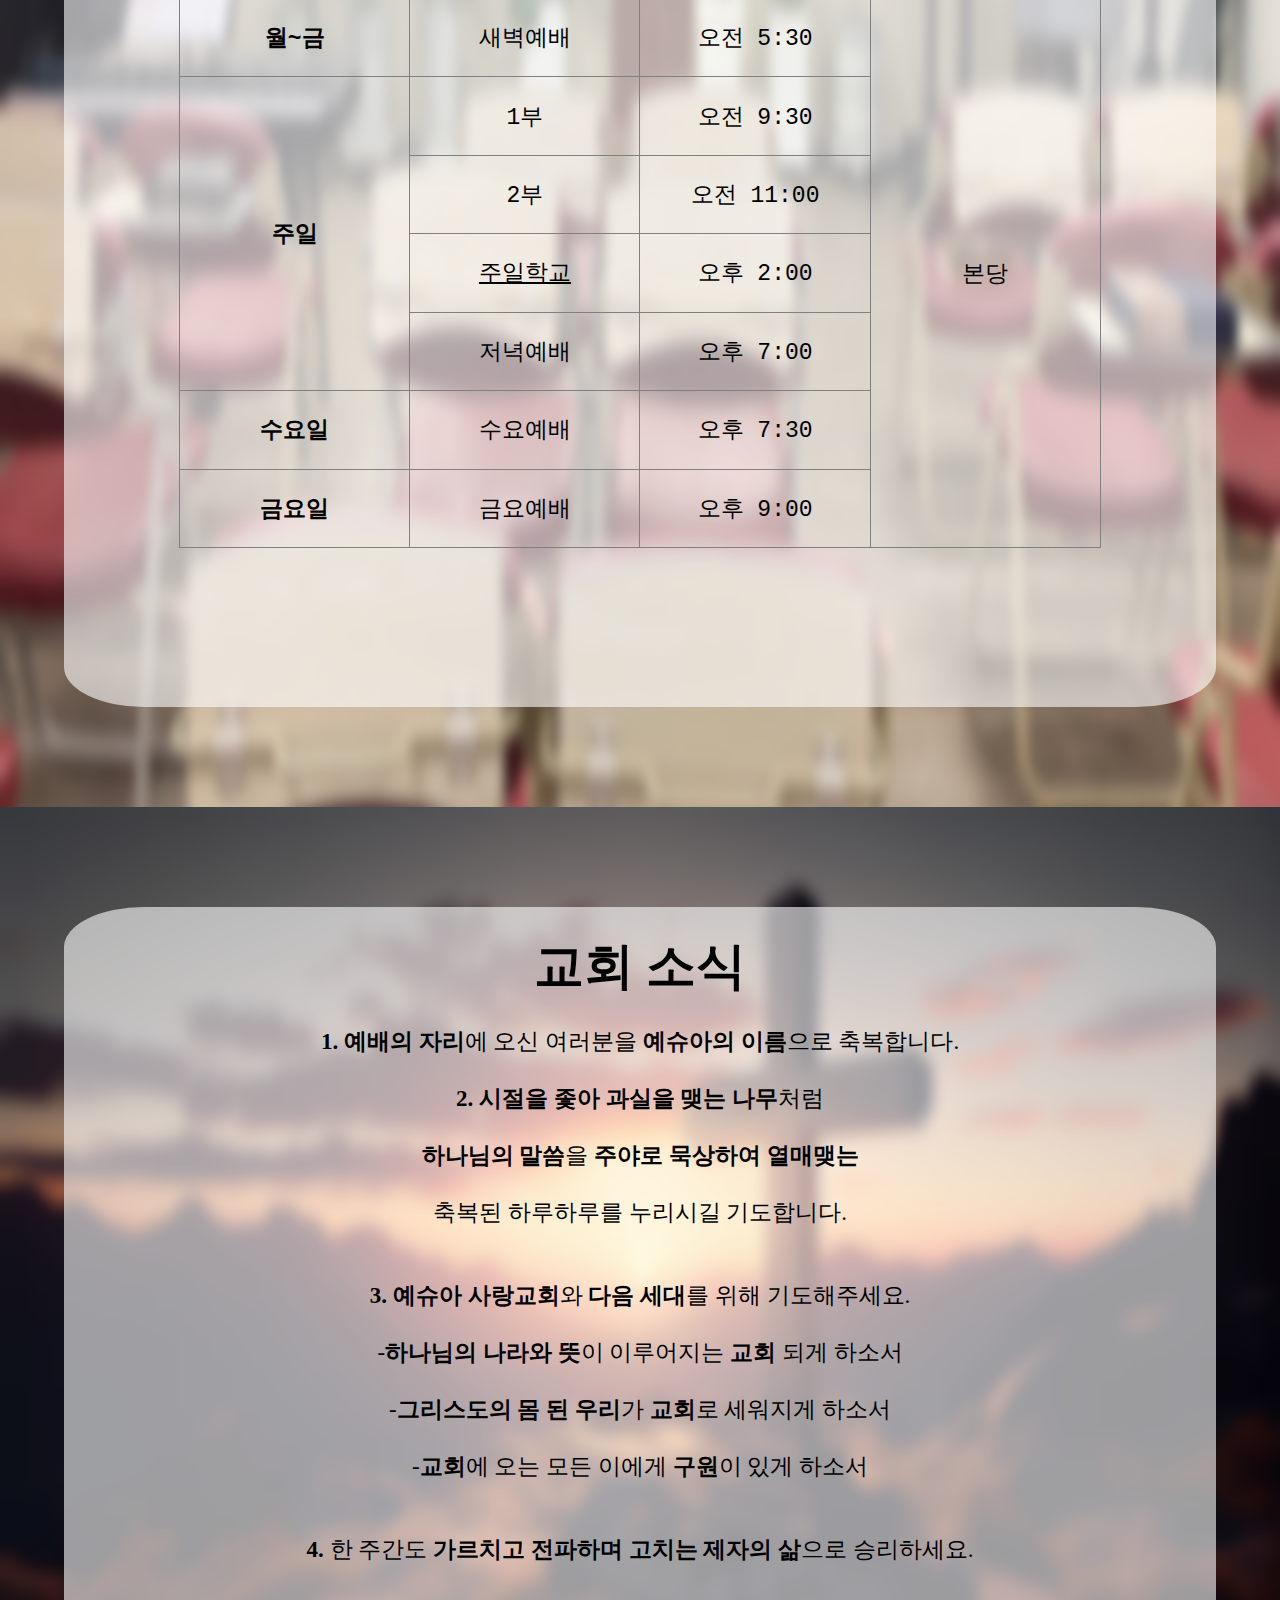
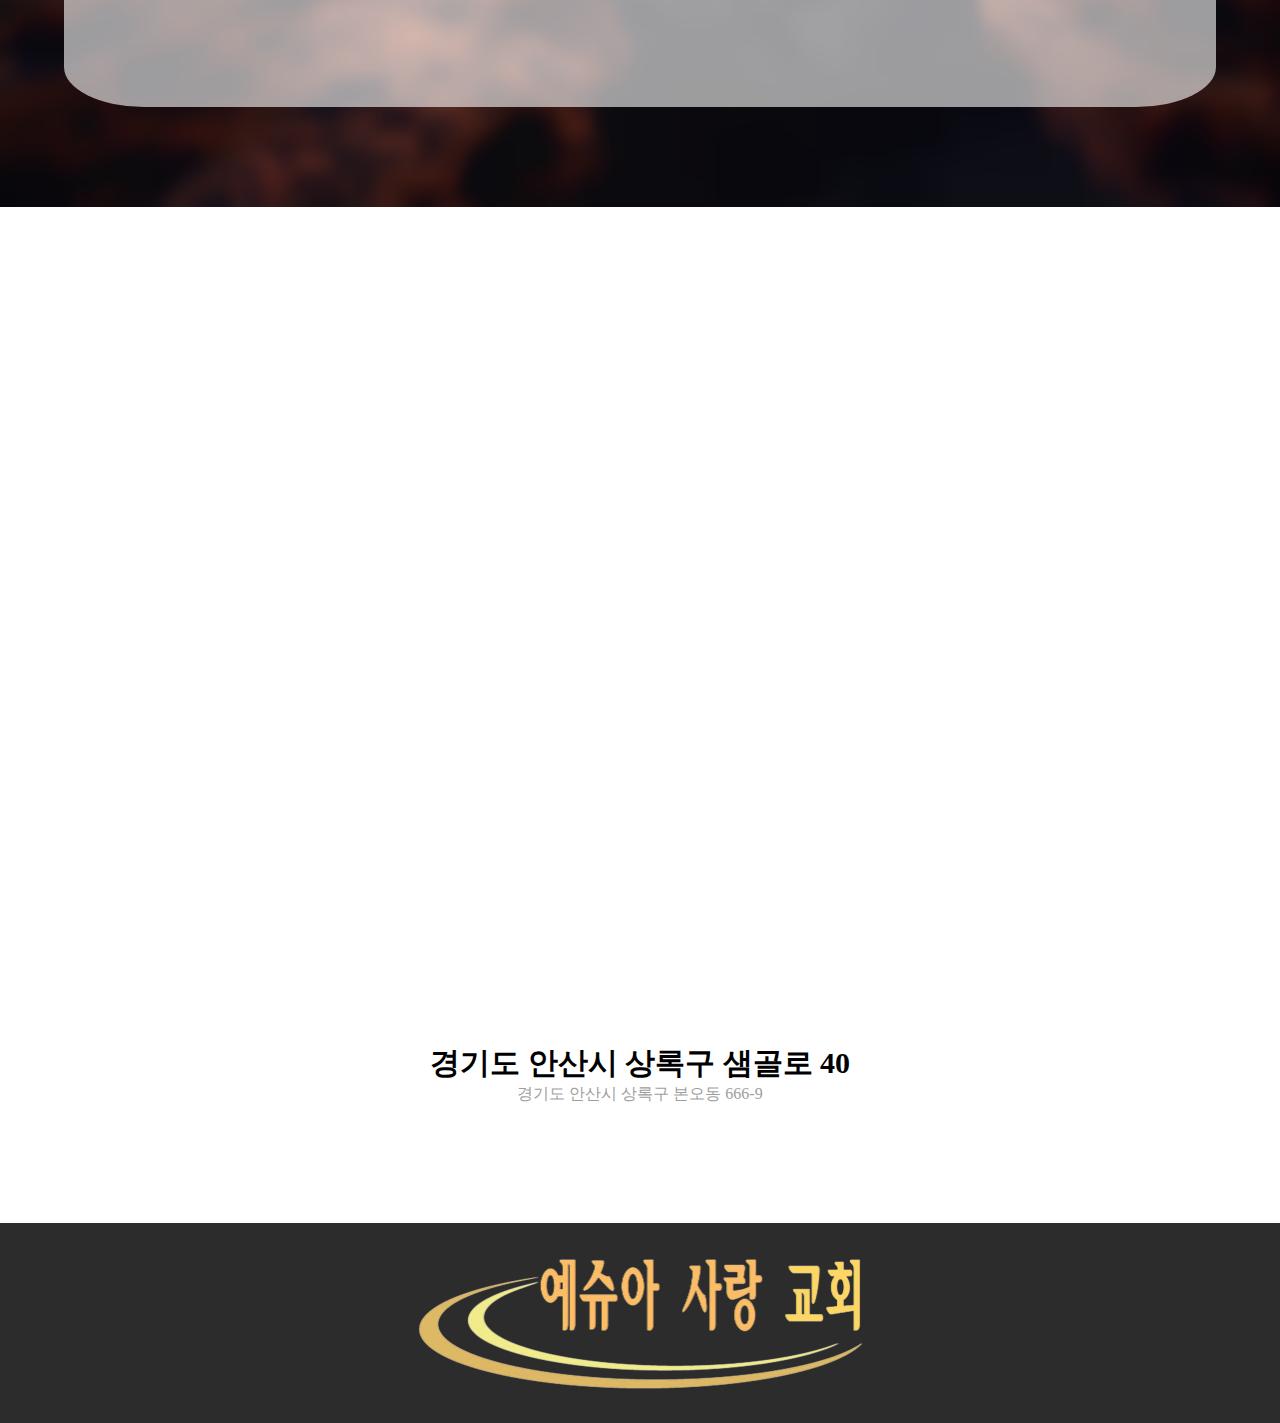
==== commit 1eb9ab7a: "Add files via upload" ====
--- a/index.html
+++ b/index.html
@@ -42,6 +42,9 @@
         <div id="img-section">
             <div class="container" style="overflow: hidden;">
                 <div id="images">
+                    <a onclick="popup('bible_reading')" class="slider">
+                        <img src="assets/images/bible_reading/bible_reading.png">
+                    </a>
                     <a href="#예배안내" class="slider">
                         <img src="assets/images/wednesday.png">
                     </a>
@@ -65,11 +68,12 @@
             </div>
 
             <div id="btn">
-                <li class=".btn1" onclick="moveImage(1)" style="width: 10px;"></li>
-                <li class=".btn2" onclick="moveImage(2)" style="width: 10px;"></li>
-                <li class=".btn3" onclick="moveImage(3)" style="width: 10px;"></li>
-                <li class=".btn4" onclick="moveImage(4)" style="width: 10px;"></li>
-                <li class=".btn4" onclick="moveImage(5)" style="width: 10px;"></li>
+                <li onclick="moveImage(1)" style="width: 10px;"></li>
+                <li onclick="moveImage(2)" style="width: 10px;"></li>
+                <li onclick="moveImage(3)" style="width: 10px;"></li>
+                <li onclick="moveImage(4)" style="width: 10px;"></li>
+                <li onclick="moveImage(5)" style="width: 10px;"></li>
+                <li onclick="moveImage(6)" style="width: 10px;"></li>
             </div>
             <div id="next">
                 <button onclick="nextImage()">
@@ -92,7 +96,7 @@
             <li><a href="#교회소식" id="hover">교회소식</a></li>
             <li><a href="/sundayschool.html" id="hover">주일학교</a></li>
             <li><a href="#오시는길" id="hover">오시는길</a></li>
-            <li id="hover" onclick="popup()" style="color: rgb(167, 167, 167);  ">주보 보기</li>
+            <li id="hover" onclick="popup('jubo')" style="color: rgb(167, 167, 167);  ">주보 보기</li>
         </ul>
     </nav>
 
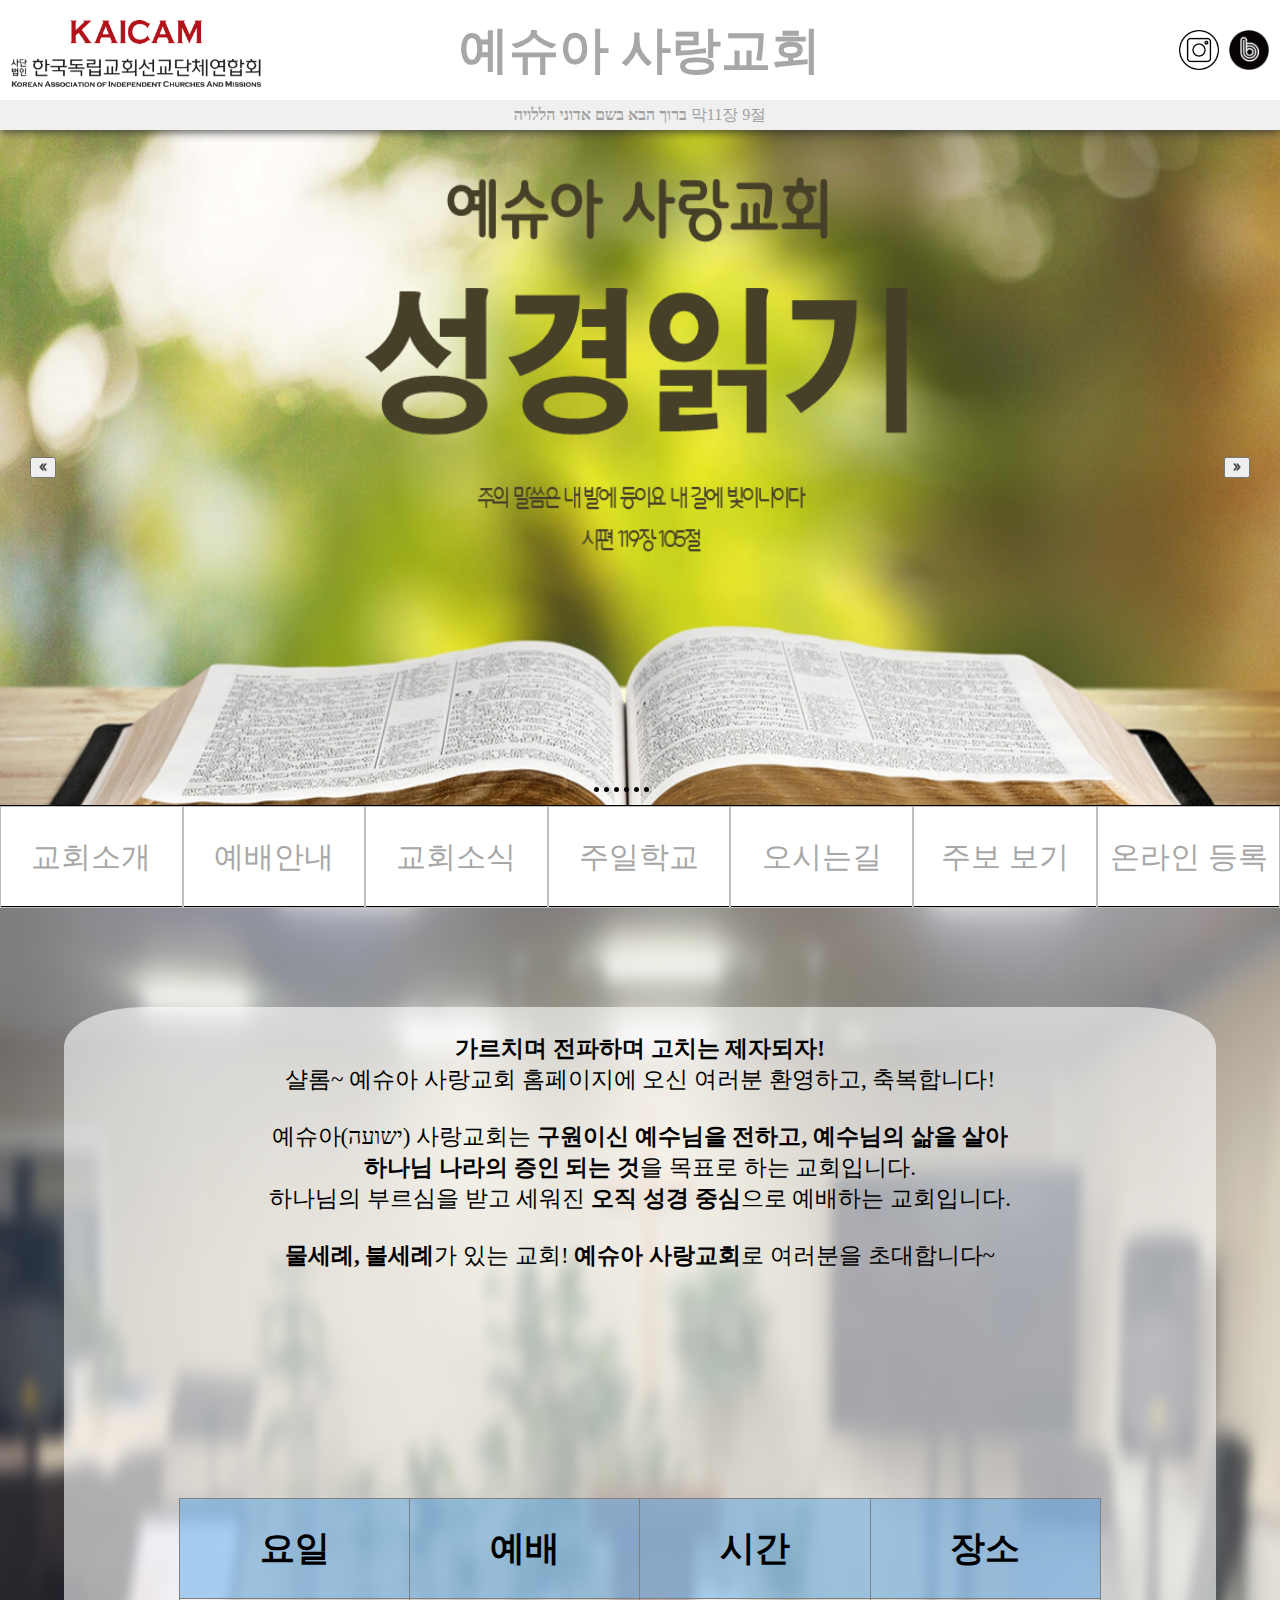
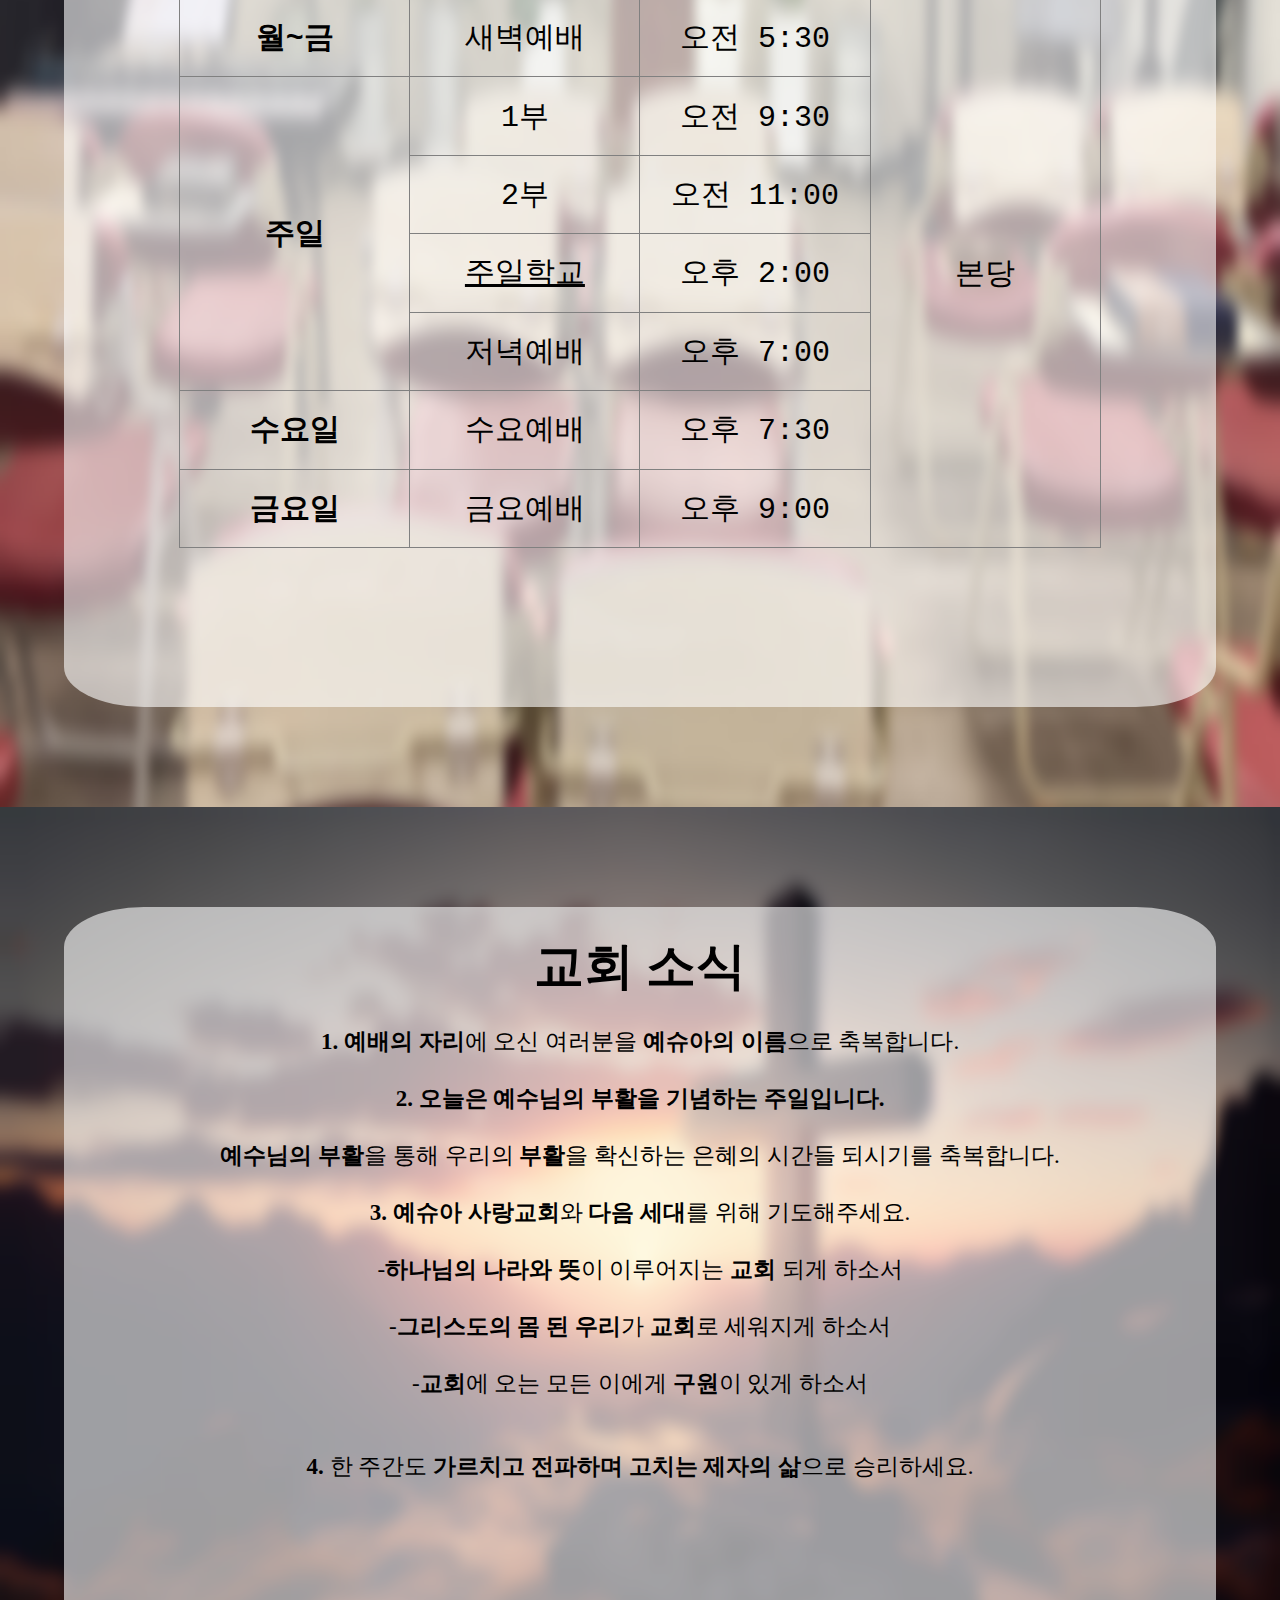
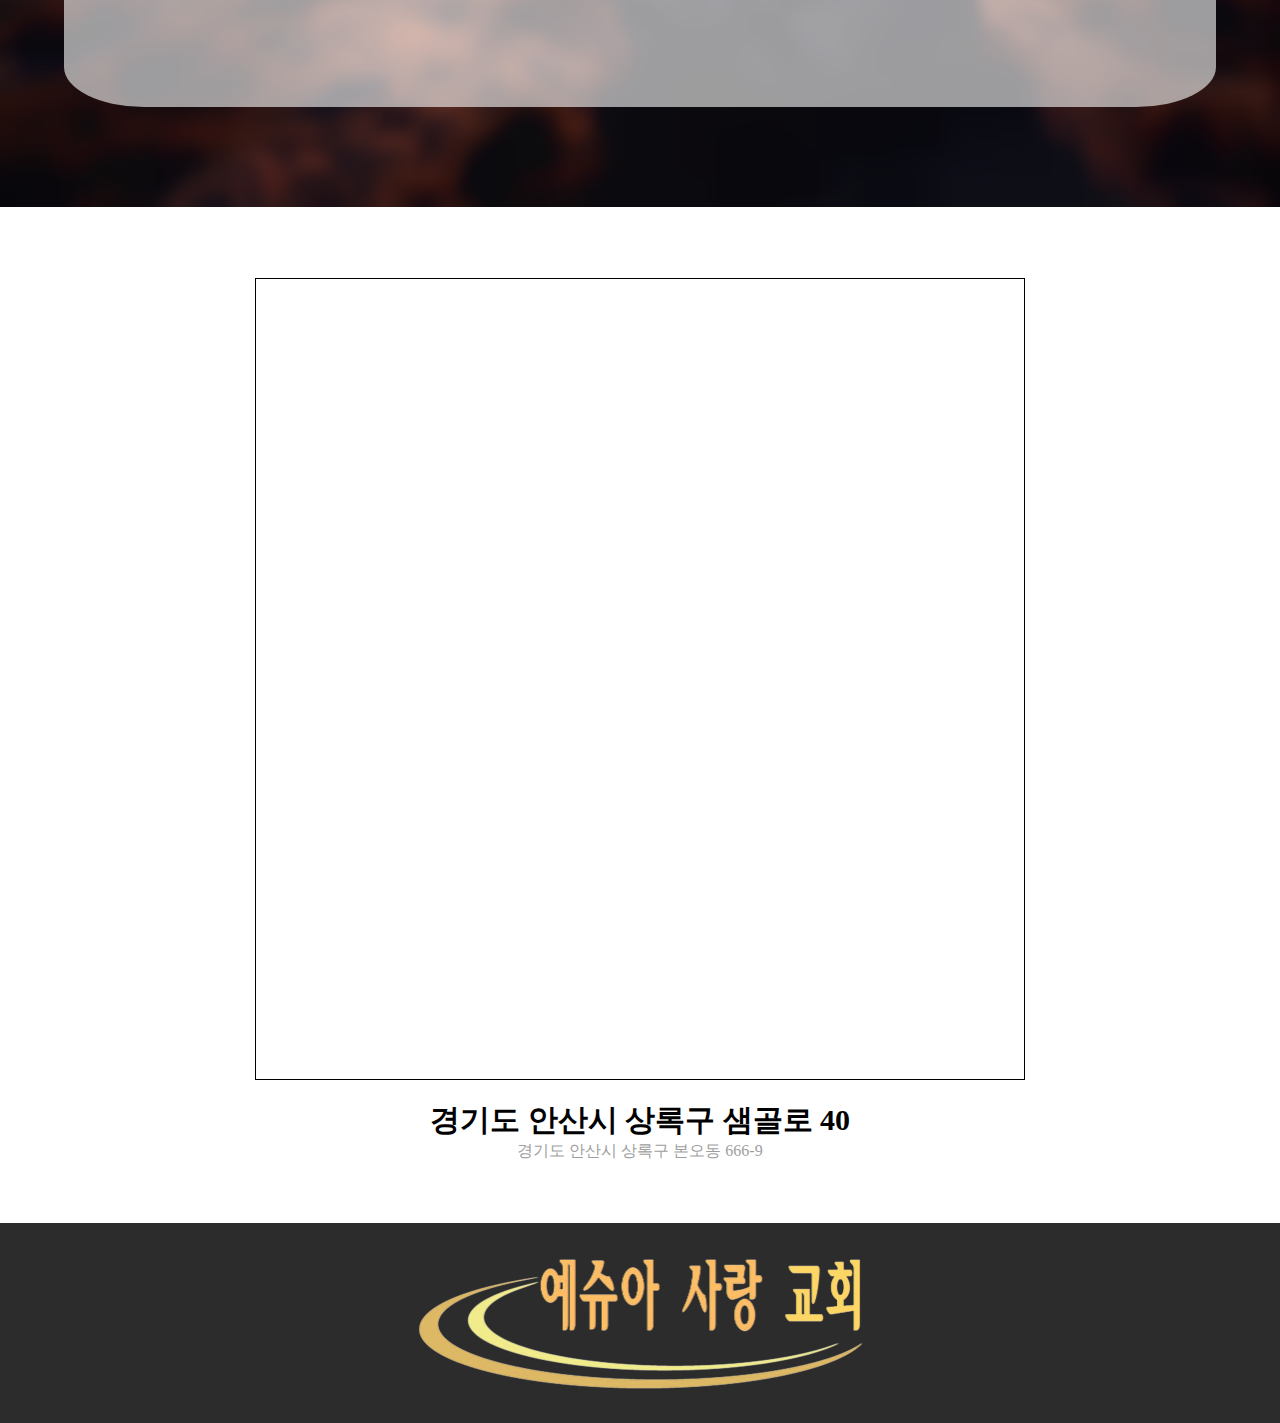
==== commit ef71fa19: "Add files via upload" ====
--- a/index.html
+++ b/index.html
@@ -20,7 +20,7 @@
             <img src="/assets/images/kaicam.jpg" style="width: 250px; margin-left: 10px; position: absolute; left: 1px; top: 20px; display: flex; z-index: 2;">
         </a>
 
-        <a>
+        <a href="https://band.us/n/aba50aXfZ0W6o">
             <img src="/assets/images/band.png" style="width: 40px; margin-right: 10px; position: absolute; right: 1px; top: 30px; display: flex; z-index: 2;">
         </a>
 
@@ -97,6 +97,7 @@
             <li><a href="/sundayschool.html" id="hover">주일학교</a></li>
             <li><a href="#오시는길" id="hover">오시는길</a></li>
             <li id="hover" onclick="popup('jubo')" style="color: rgb(167, 167, 167);  ">주보 보기</li>
+            <li><a href="https://open.kakao.com/o/scbvDSfg" id="hover">온라인 등록</a></li>
         </ul>
     </nav>
 
@@ -114,10 +115,10 @@
                 <div id="예배안내">
                     <style type="text/css">
                         .tg  {border-collapse:collapse;border-spacing:0;}
-                        .tg td{border-color:black;border-style:solid;border-width:1px;font-family:Arial, sans-serif;font-size:23px;overflow:hidden;padding:10px 5px;word-break:normal;}
-                        .tg th{border-color:black;border-style:solid;border-width:1px;font-family:Arial, sans-serif;font-size:23px;font-weight:normal;overflow:hidden;padding:10px 5px;word-break:normal;}
-                        .tg .tg-k39g{border-color:inherit;font-family:"Courier New", Courier, monospace !important;font-size:23px;text-align:center;vertical-align:middle}
-                        .tg .tg-ulxu{background-color:#96c1e6;filter:opacity("0.5");border-color:inherit;font-family:"Courier New", Courier, monospace !important;font-size:23px;text-align:center;vertical-align:middle}
+                        .tg td{border-color:black;border-style:solid;border-width:1.4px;font-family:Arial, sans-serif;font-size:23px;overflow:hidden;padding:10px 5px;word-break:normal;}
+                        .tg th{border-color:black;border-style:solid;border-width:1.4px;font-family:Arial, sans-serif;font-size:23px;font-weight:normal;overflow:hidden;padding:10px 5px;word-break:normal;}
+                        .tg .tg-k39g{border-color:inherit;font-family:"Courier New", Courier, monospace !important;font-size:30px;text-align:center;vertical-align:middle}
+                        .tg .tg-ulxu{background-color:#50a2e976;border-color:inherit;font-family:"Courier New", Courier, monospace !important;font-size:35px;text-align:center;vertical-align:middle}
                     </style>
                     <table class="tg" style="table-layout: fixed; width: 80%; height: 65%;">
                         <colgroup>
@@ -180,9 +181,8 @@
                 <br>
                 <span style="font-size: 50px;"><b>교회 소식</b></span><br><br>
                 <b>1. 예배의 자리</b>에 오신 여러분을 <b>예슈아의 이름</b>으로 축복합니다.<br><br>
-                <b>2. 시절을 좇아 과실을 맺는 나무</b>처럼<br><br>
-                <b>하나님의 말씀</b>을 <b>주야로 묵상하여 열매맺는</b><br><br>
-                축복된 하루하루를 누리시길 기도합니다. <br><br><br>
+                <b>2. 오늘은 <b>예수님의 부활을 기념하는 주일입니다.</b></b><br><br>
+                <b>예수님의 부활</b>을 통해 우리의 <b>부활</b>을 확신하는 은혜의 시간들 되시기를 축복합니다.<br><br>
                 <b>3. 예슈아 사랑교회</b>와 <b>다음 세대</b>를 위해 기도해주세요.<br><br>
                 -<b>하나님의 나라와 뜻</b>이 이루어지는 <b>교회</b> 되게 하소서<br><br>
                 -<b>그리스도의 몸 된 우리</b>가 <b>교회</b>로 세워지게 하소서<br><br>
@@ -193,7 +193,7 @@
     
         <div id="오시는길">
             <p align="center">
-                <iframe src="https://www.google.com/maps/embed?pb=!1m18!1m12!1m3!1d420.3835195731304!2d126.86392631027788!3d37.287701793474746!2m3!1f0!2f0!3f0!3m2!1i1024!2i768!4f13.1!3m3!1m2!1s0x357b6ecb95340371%3A0xb1ce956bdc415777!2z6rK96riw64-EIOyViOyCsOyLnCDsg4HroZ3qtawg67O47Jik64-ZIDY2Ni05!5e0!3m2!1sko!2skr!4v1708004368413!5m2!1sko!2skr" width="60%" height="800px" style="border:0;" allowfullscreen="" loading="lazy" referrerpolicy="no-referrer-when-downgrade"></iframe>
+                <iframe src="https://www.google.com/maps/embed?pb=!1m18!1m12!1m3!1d420.3835195731304!2d126.86392631027788!3d37.287701793474746!2m3!1f0!2f0!3f0!3m2!1i1024!2i768!4f13.1!3m3!1m2!1s0x357b6ecb95340371%3A0xb1ce956bdc415777!2z6rK96riw64-EIOyViOyCsOyLnCDsg4HroZ3qtawg67O47Jik64-ZIDY2Ni05!5e0!3m2!1sko!2skr!4v1708004368413!5m2!1sko!2skr" width="60%" height="800px" style="border: black 1px solid; margin-top: 55px;" allowfullscreen="" loading="lazy" referrerpolicy="no-referrer-when-downgrade"></iframe>
             </p align="center">
     
             <div style="font-size: 30px; display: flex; justify-content: center;"><b>
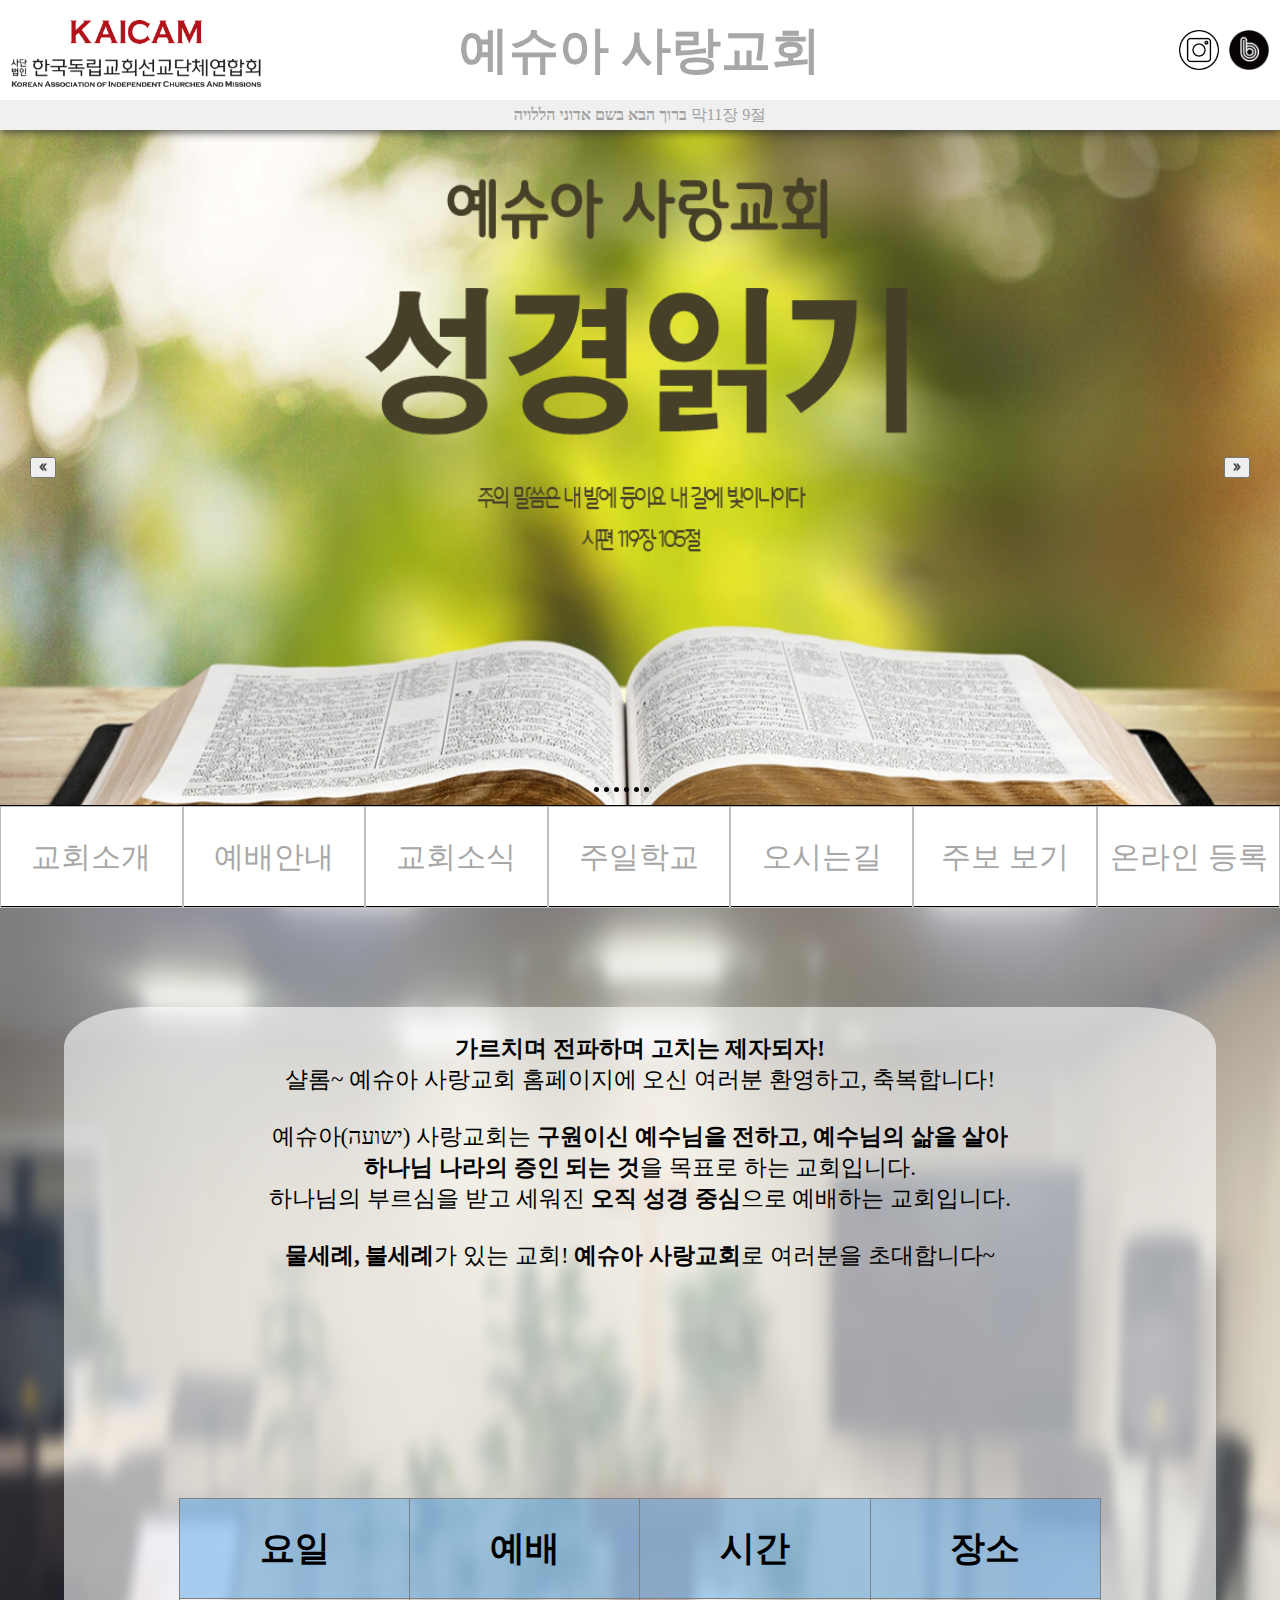
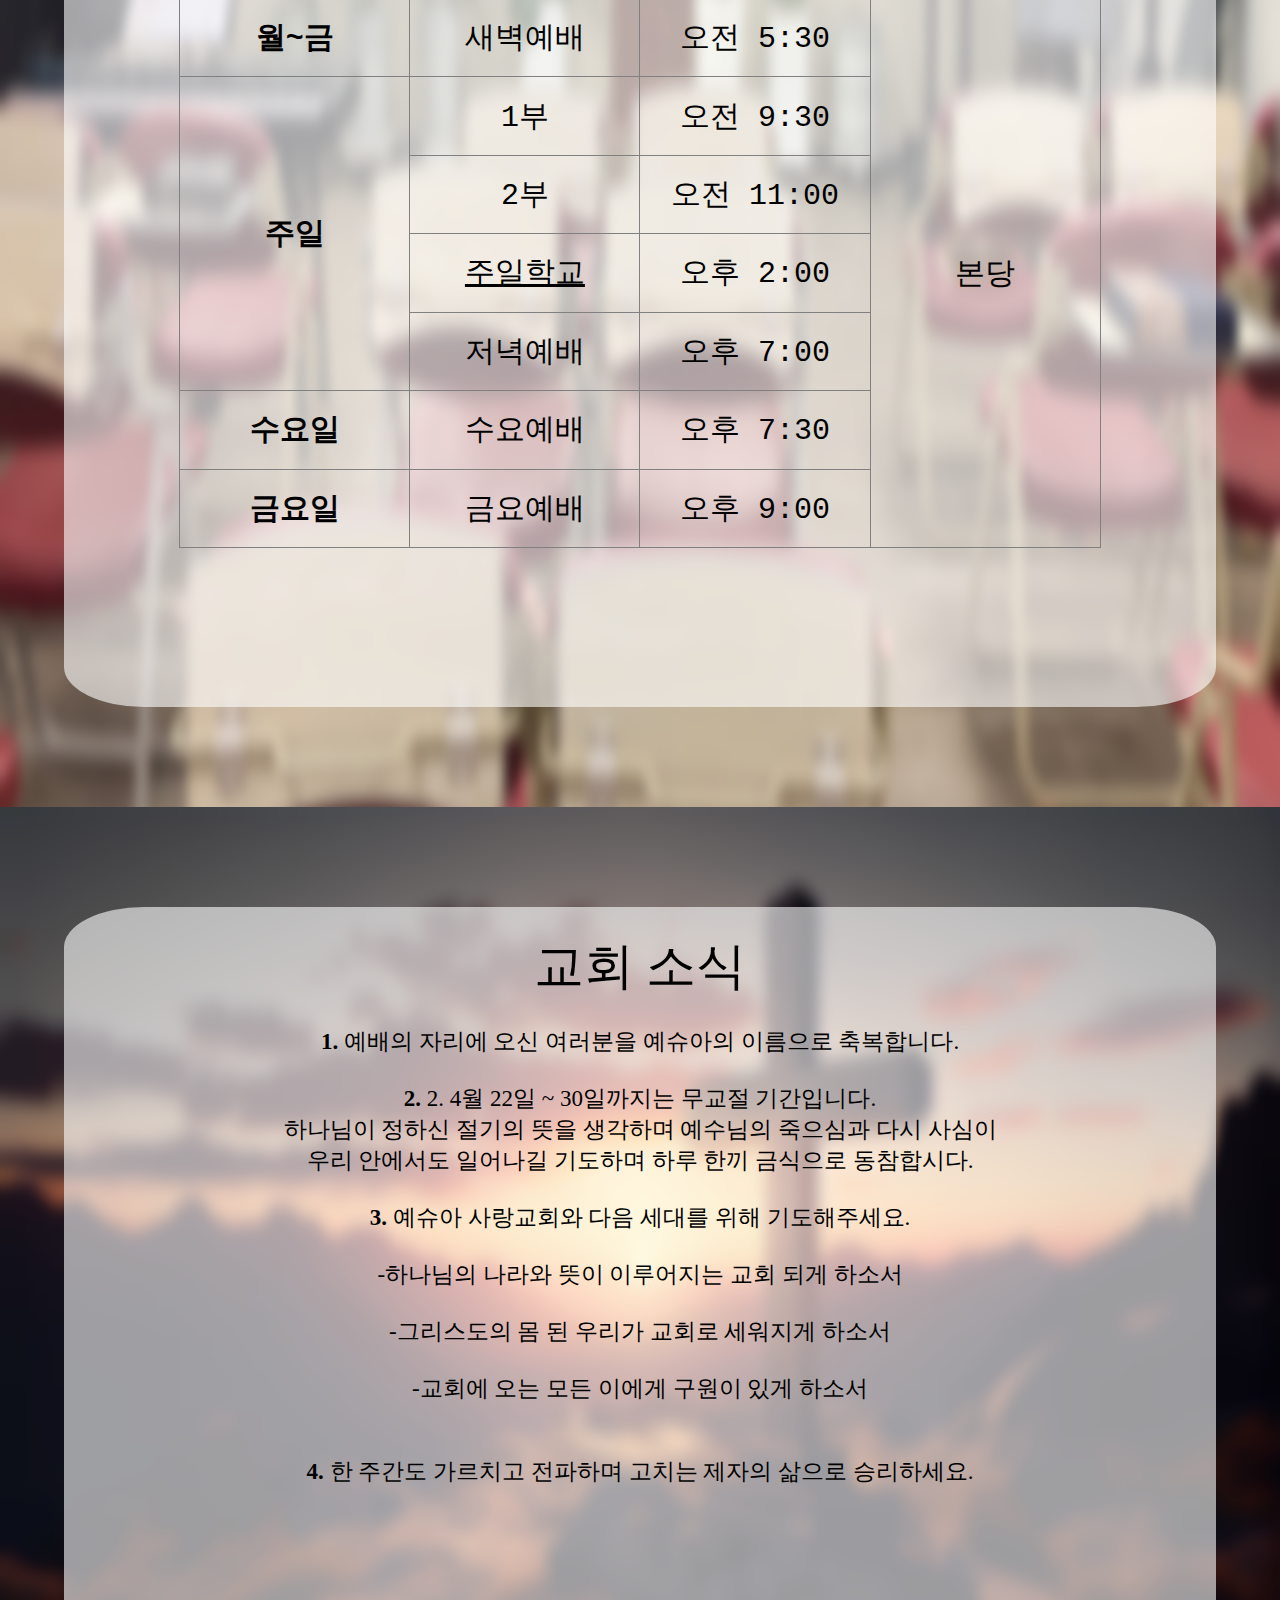
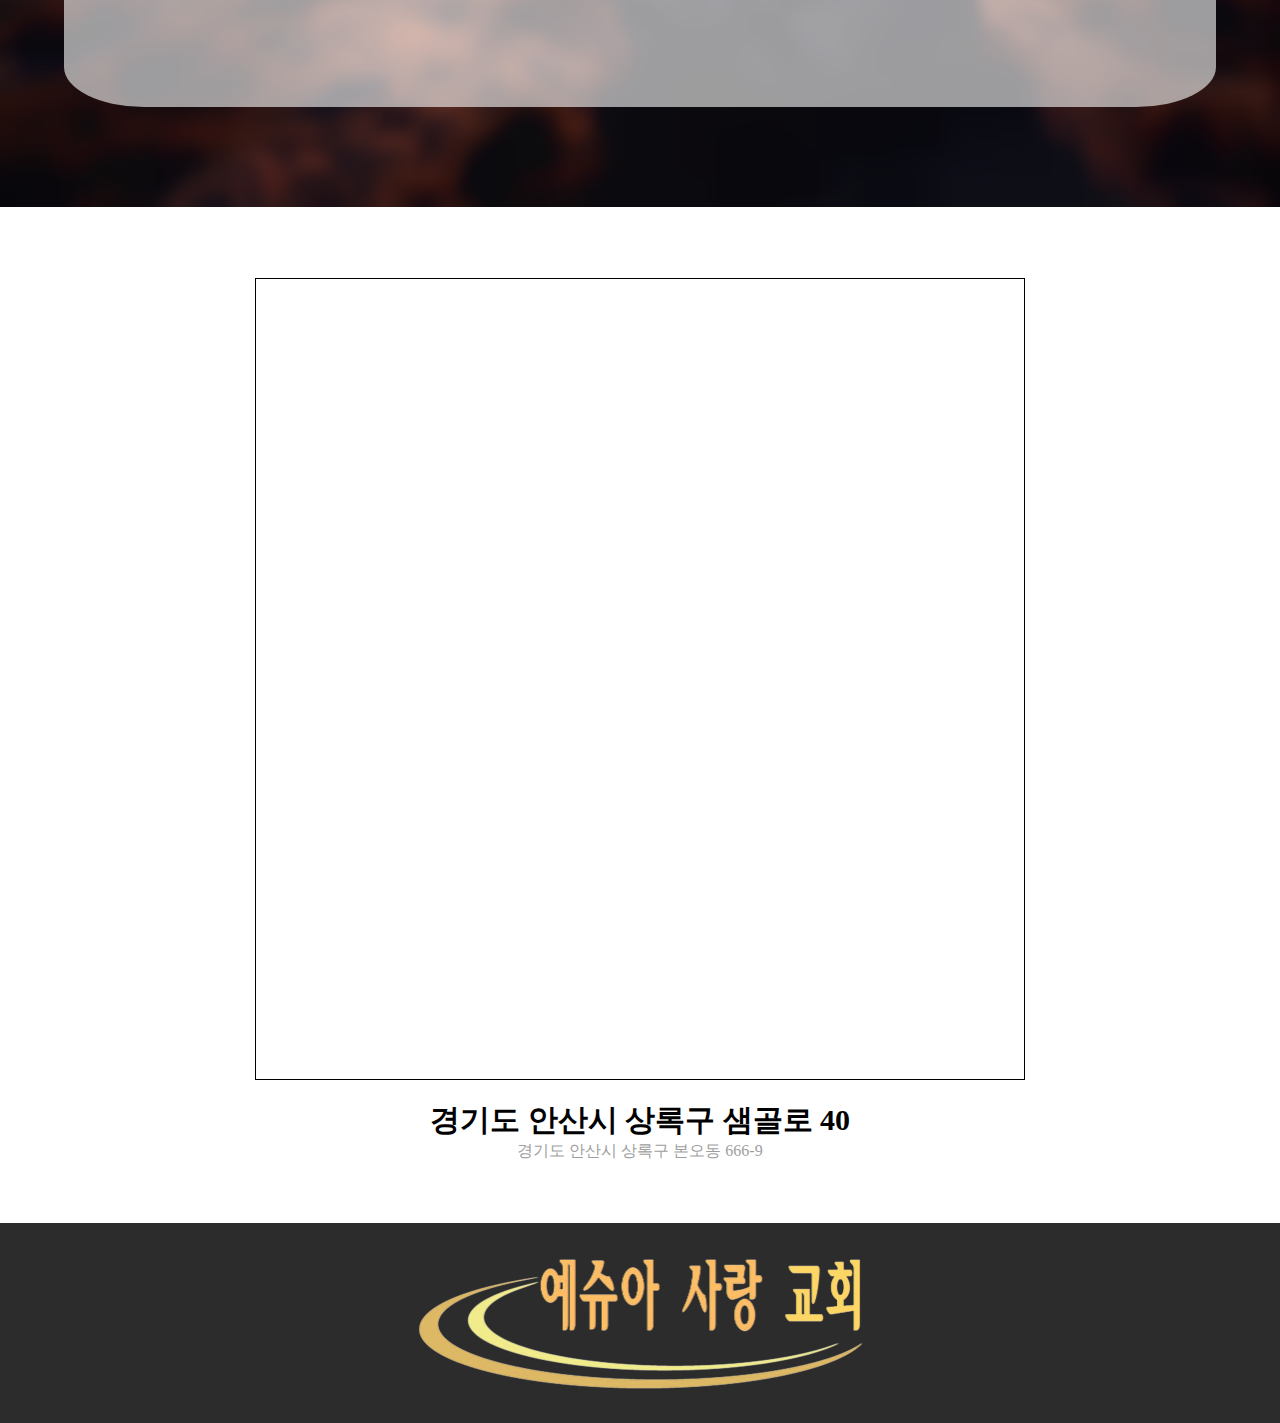
==== commit ab3dd93b: "Add files via upload" ====
--- a/index.html
+++ b/index.html
@@ -179,15 +179,14 @@
             <img src="/assets/images/news.png" style="width: 100%; height: 1000px; position: absolute;">
             <div style="position: relative; width: 90%; height: 800px; background-color: rgb(255,255,255,0.6); margin-top: 100px; text-align: center; border-radius: 80px / 40px;">
                 <br>
-                <span style="font-size: 50px;"><b>교회 소식</b></span><br><br>
-                <b>1. 예배의 자리</b>에 오신 여러분을 <b>예슈아의 이름</b>으로 축복합니다.<br><br>
-                <b>2. 오늘은 <b>예수님의 부활을 기념하는 주일입니다.</b></b><br><br>
-                <b>예수님의 부활</b>을 통해 우리의 <b>부활</b>을 확신하는 은혜의 시간들 되시기를 축복합니다.<br><br>
-                <b>3. 예슈아 사랑교회</b>와 <b>다음 세대</b>를 위해 기도해주세요.<br><br>
-                -<b>하나님의 나라와 뜻</b>이 이루어지는 <b>교회</b> 되게 하소서<br><br>
-                -<b>그리스도의 몸 된 우리</b>가 <b>교회</b>로 세워지게 하소서<br><br>
-                -<b>교회</b>에 오는 모든 이에게 <b>구원</b>이 있게 하소서<br><br><br>
-                <b>4.</b> 한 주간도 <b>가르치고 전파하며 고치는 제자의 삶</b>으로 승리하세요.
+                <span style="font-size: 50px;">교회 소식</span><br><br>
+                <b>1.</b> 예배의 자리에 오신 여러분을 예슈아의 이름으로 축복합니다.<br><br>
+                <b>2.</b> 2. 4월 22일 ~ 30일까지는 무교절 기간입니다.<br>하나님이 정하신 절기의 뜻을 생각하며 예수님의 죽으심과 다시 사심이<br>우리 안에서도 일어나길 기도하며 하루 한끼 금식으로 동참합시다.<br><br>
+                <b>3.</b> 예슈아 사랑교회와 다음 세대를 위해 기도해주세요.<br><br>
+                -하나님의 나라와 뜻이 이루어지는 교회 되게 하소서<br><br>
+                -그리스도의 몸 된 우리가 교회로 세워지게 하소서<br><br>
+                -교회에 오는 모든 이에게 구원이 있게 하소서<br><br><br>
+                <b>4.</b> 한 주간도 가르치고 전파하며 고치는 제자의 삶으로 승리하세요.
             </div>
         </div>
     
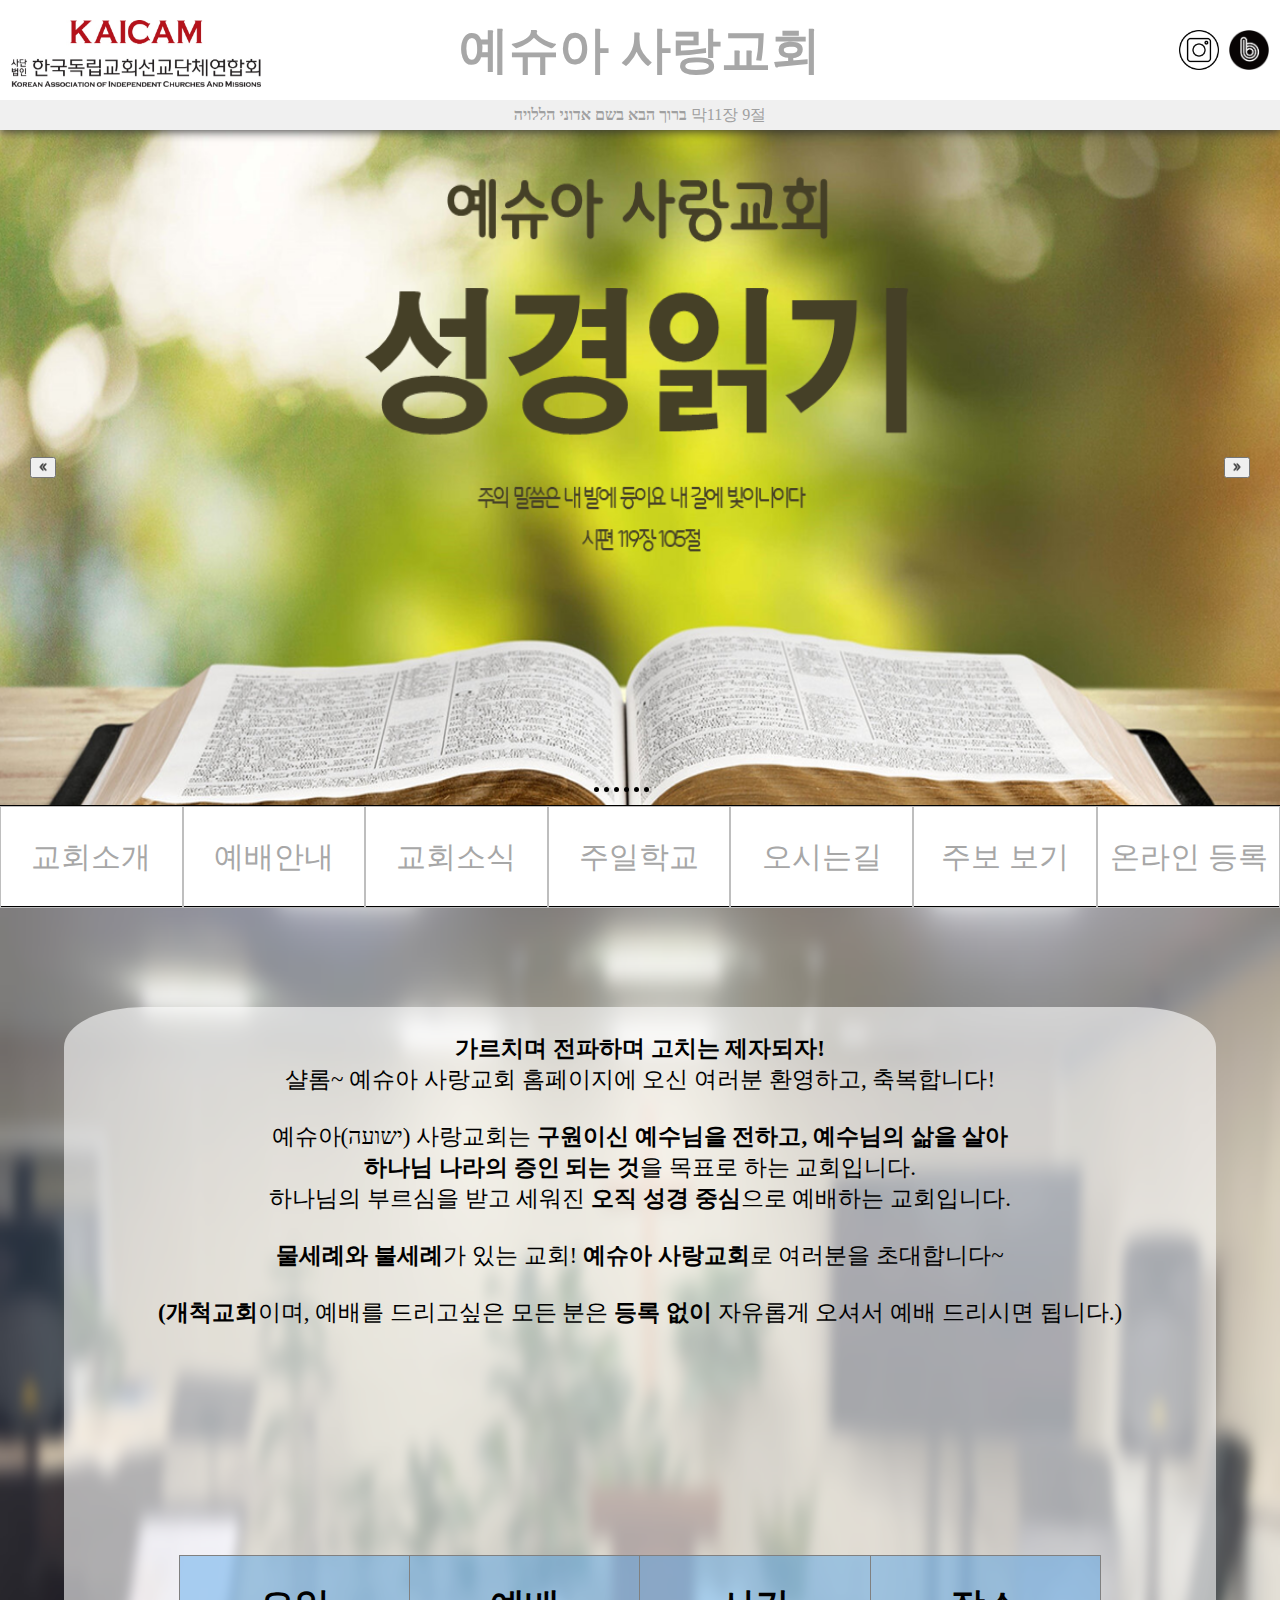
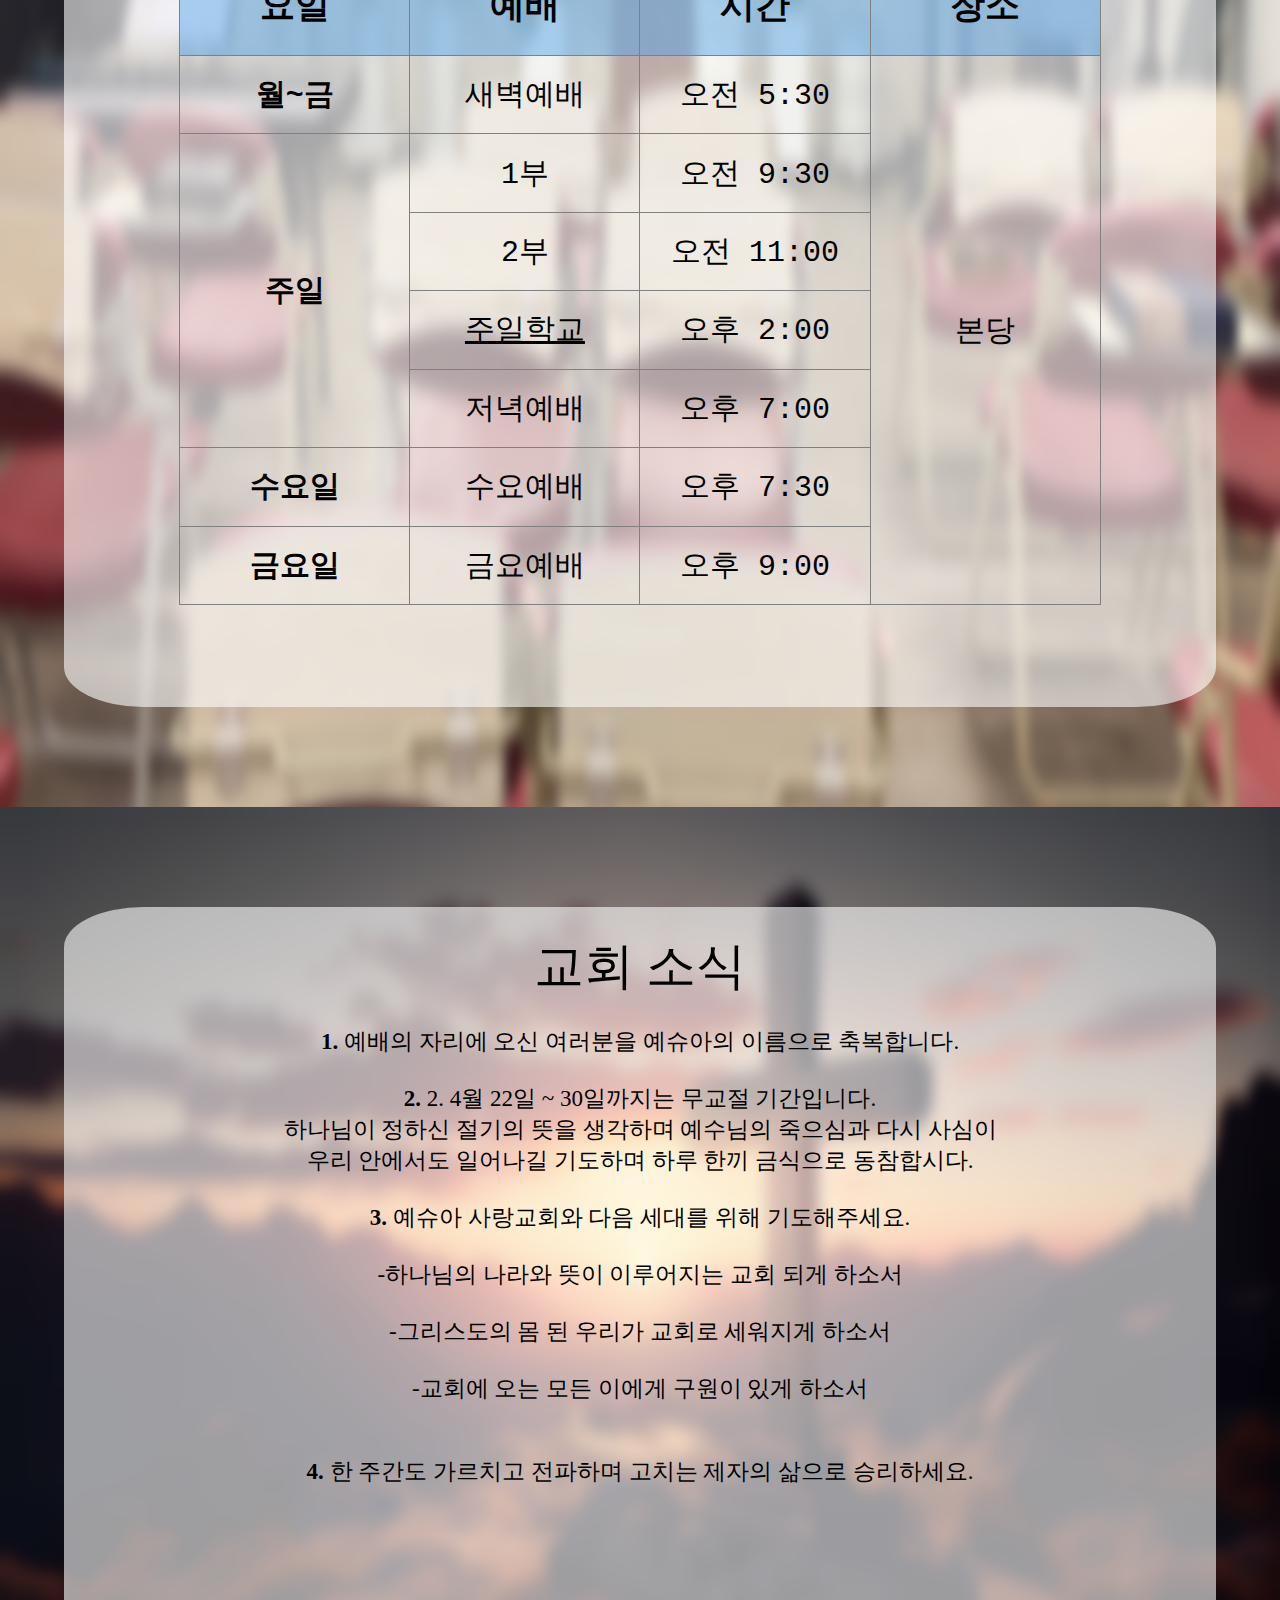
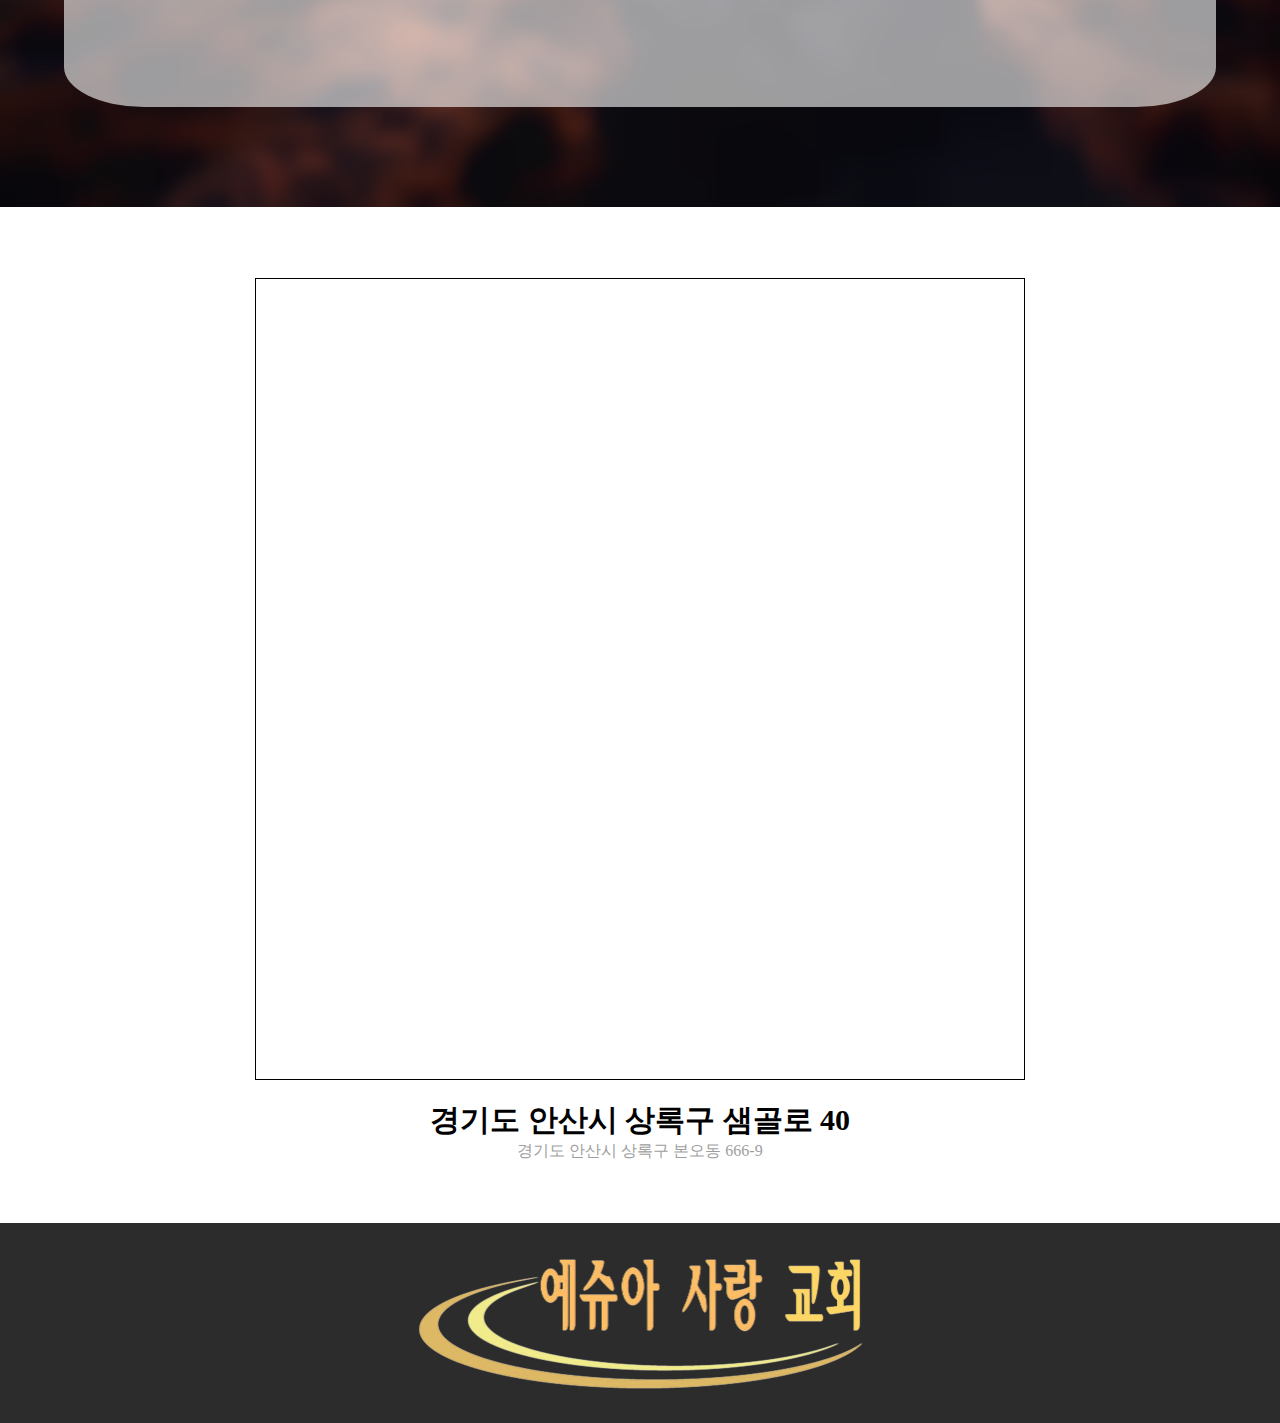
==== commit 72ca52db: "Add files via upload" ====
--- a/index.html
+++ b/index.html
@@ -111,7 +111,8 @@
                 예슈아(ישועה) 사랑교회는 <b>구원이신 예수님을 전하고, 예수님의 삶을 살아<br>
                 하나님 나라의 증인 되는 것</b>을 목표로 하는 교회입니다.<br>
                 하나님의 부르심을 받고 세워진 <b>오직 성경 중심</b>으로 예배하는 교회입니다.<br><br>
-                <b>물세례, 불세례</b>가 있는 교회! <b>예슈아 사랑교회</b>로 여러분을 초대합니다~<br><br><br>
+                <b>물세례와 불세례</b>가 있는 교회! <b>예슈아 사랑교회</b>로 여러분을 초대합니다~<br><br>
+                <b>(개척교회</b>이며, 예배를 드리고싶은 모든 분은 <b>등록 없이</b> 자유롭게 오셔서 예배 드리시면 됩니다.)<br><br><br>
                 <div id="예배안내">
                     <style type="text/css">
                         .tg  {border-collapse:collapse;border-spacing:0;}
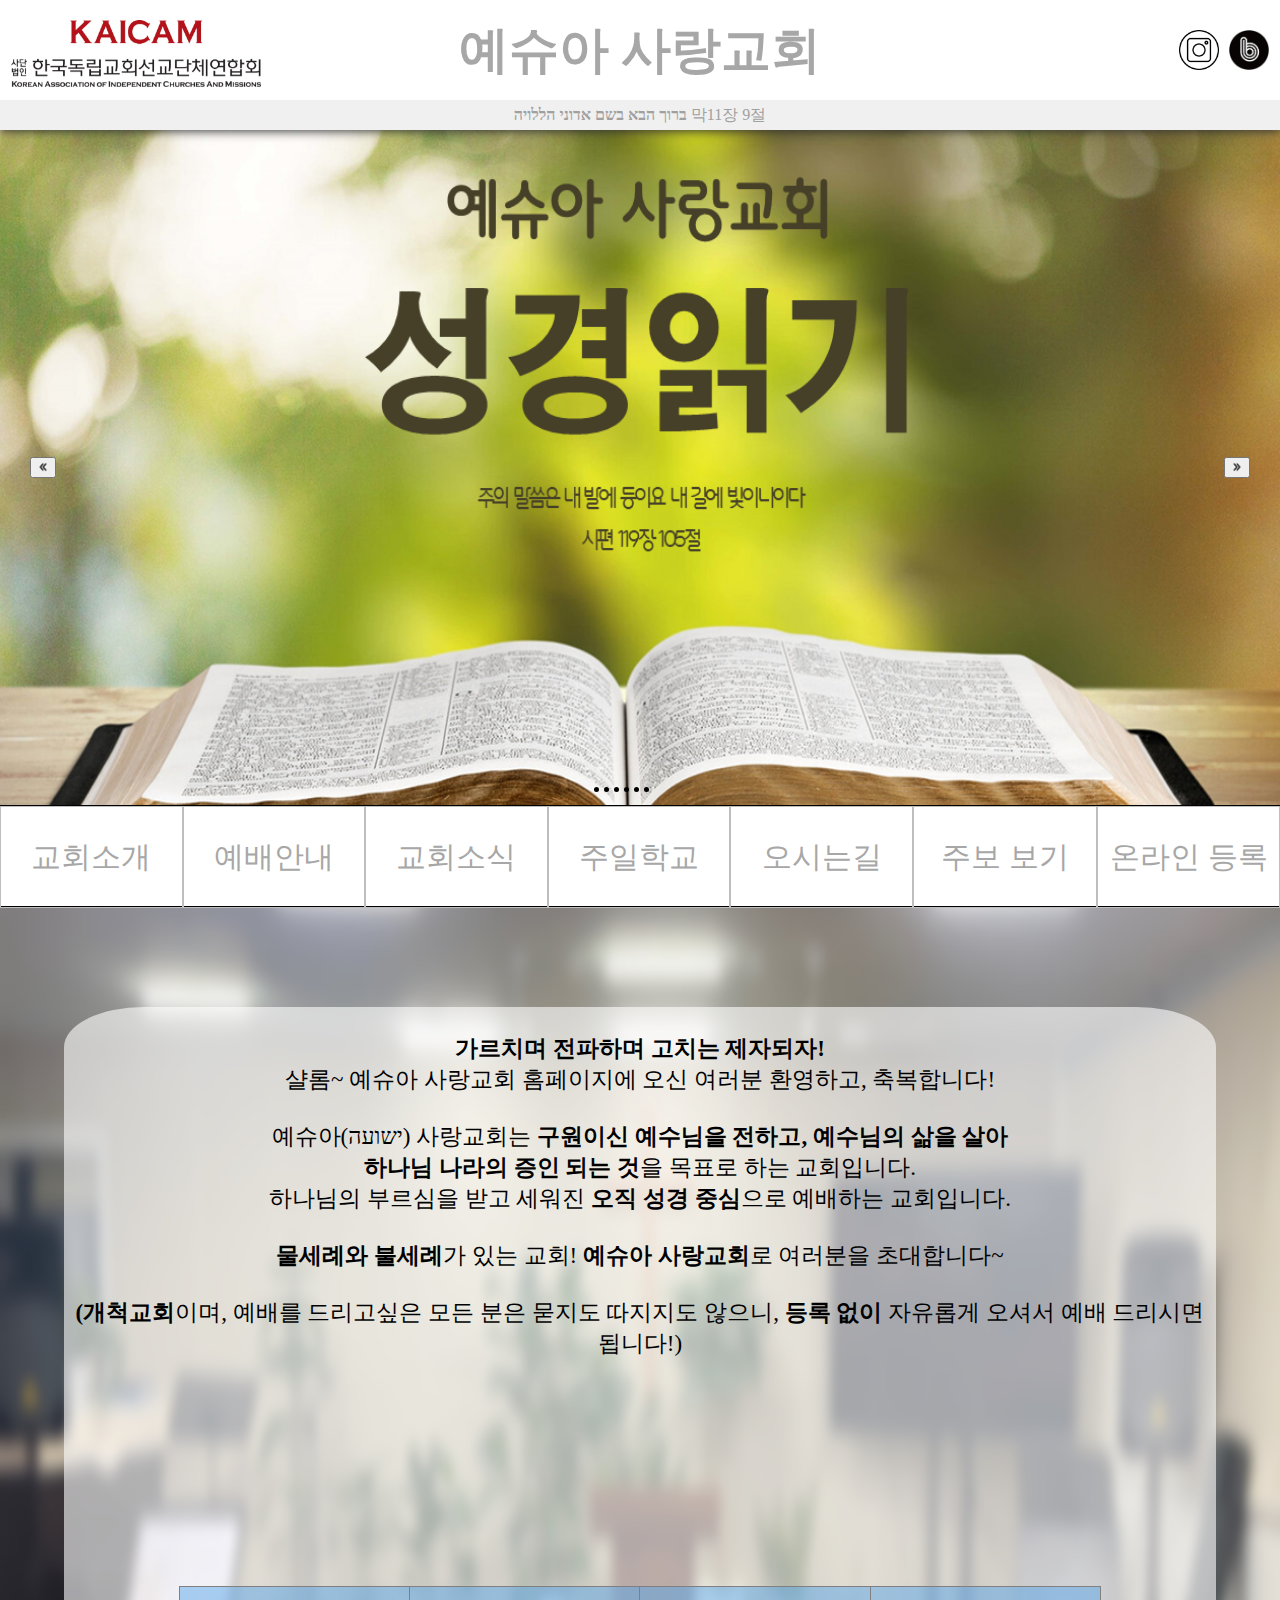
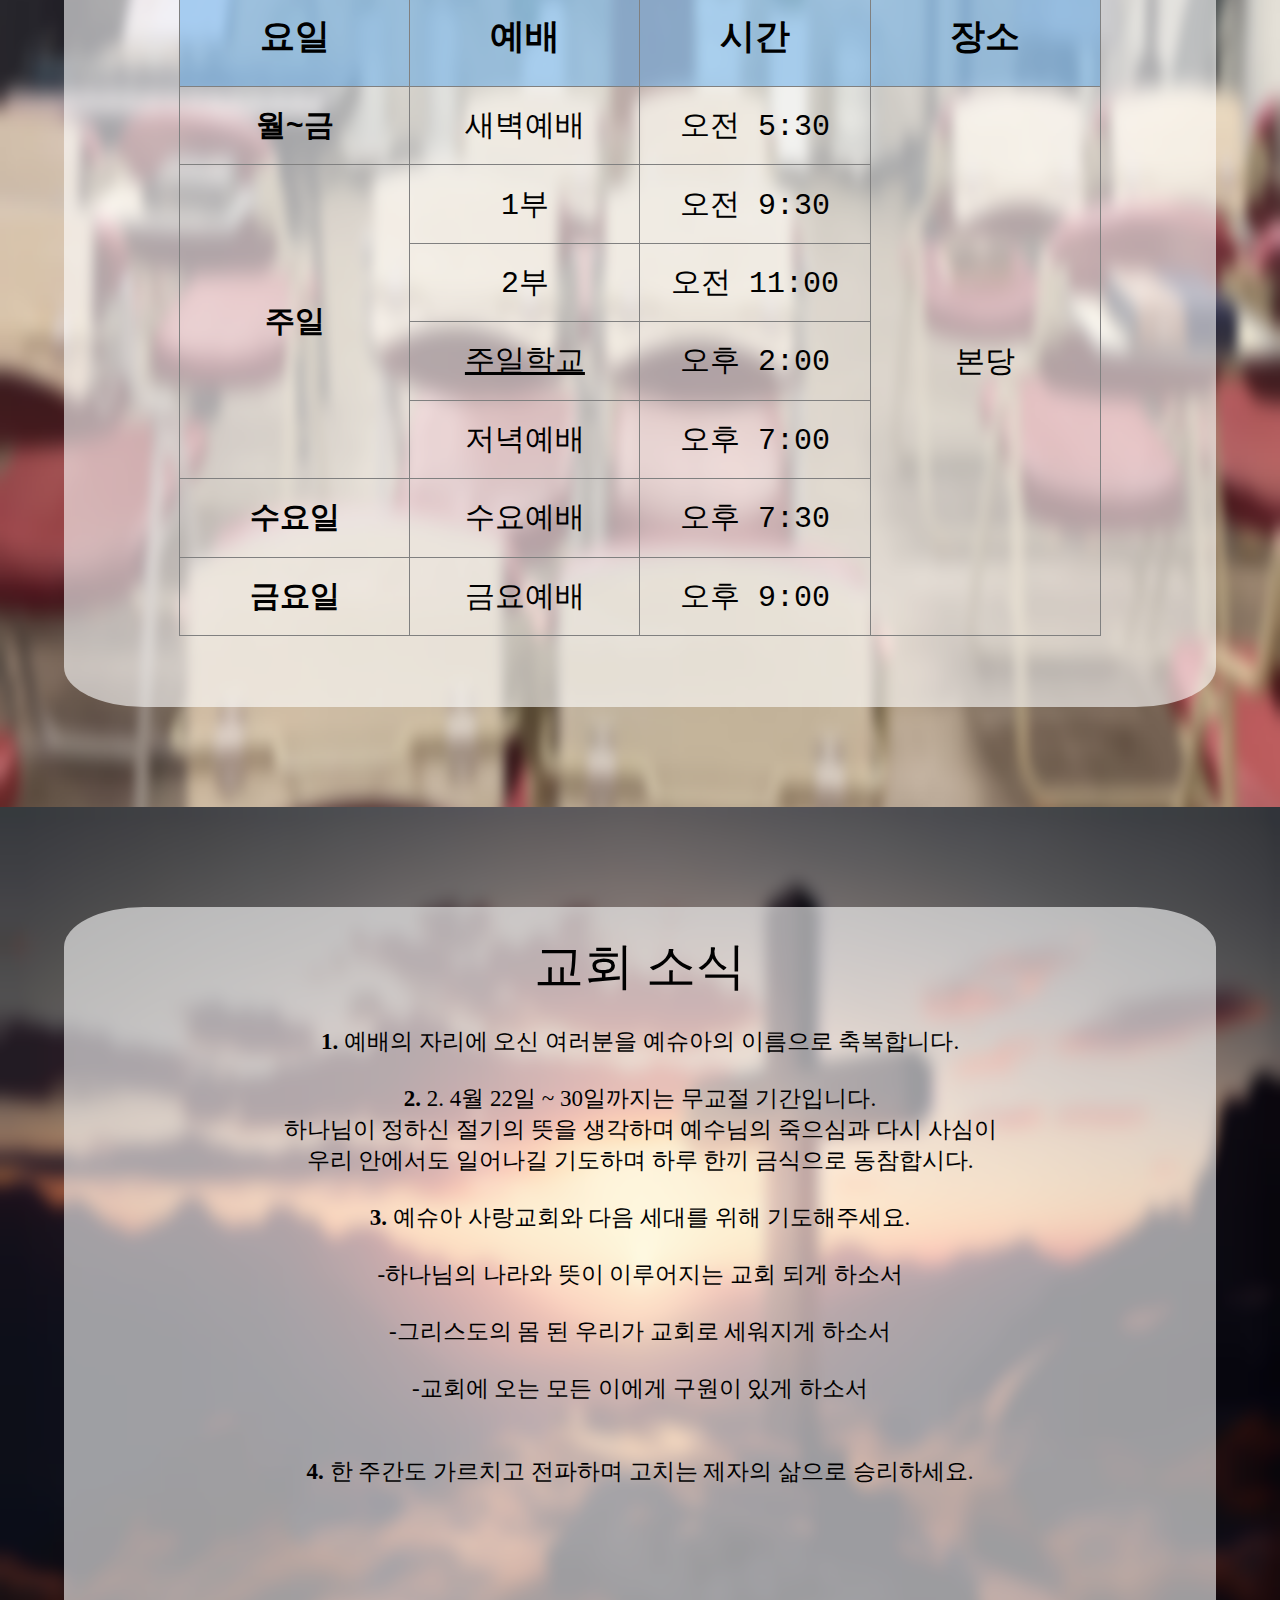
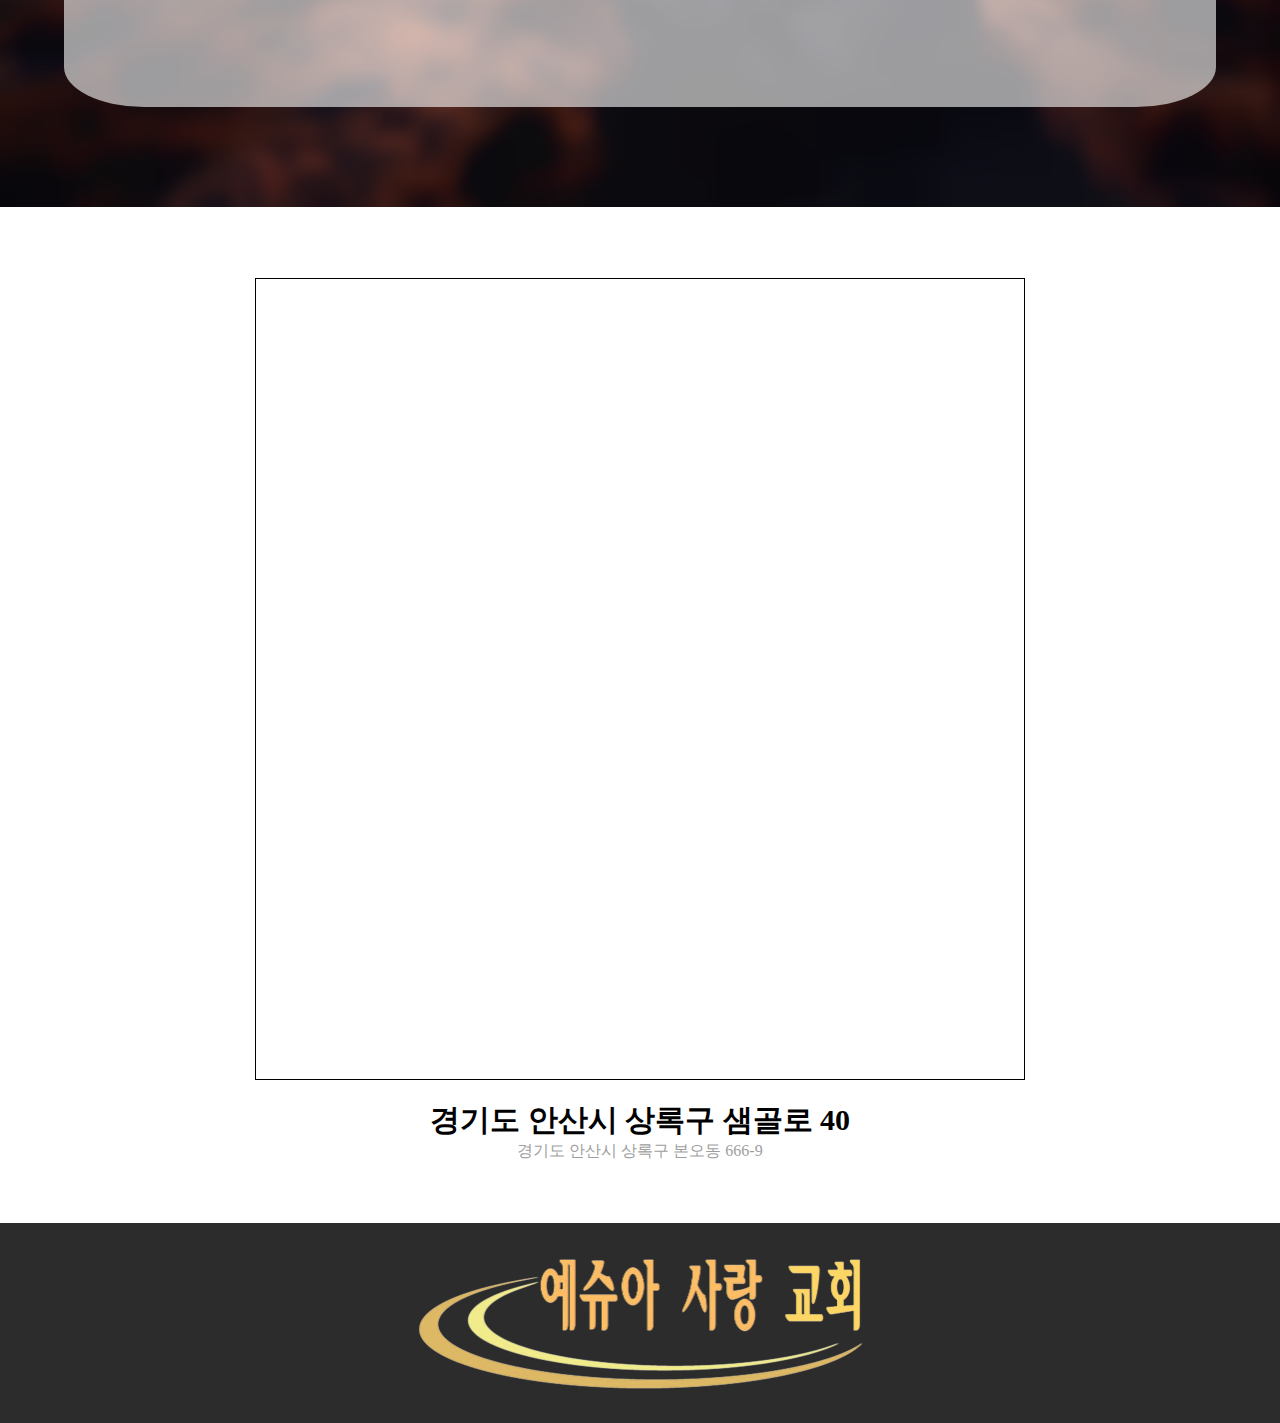
==== commit b71edc7a: "Add files via upload" ====
--- a/index.html
+++ b/index.html
@@ -112,7 +112,7 @@
                 하나님 나라의 증인 되는 것</b>을 목표로 하는 교회입니다.<br>
                 하나님의 부르심을 받고 세워진 <b>오직 성경 중심</b>으로 예배하는 교회입니다.<br><br>
                 <b>물세례와 불세례</b>가 있는 교회! <b>예슈아 사랑교회</b>로 여러분을 초대합니다~<br><br>
-                <b>(개척교회</b>이며, 예배를 드리고싶은 모든 분은 <b>등록 없이</b> 자유롭게 오셔서 예배 드리시면 됩니다.)<br><br><br>
+                <b>(개척교회</b>이며, 예배를 드리고싶은 모든 분은 묻지도 따지지도 않으니, <b>등록 없이</b> 자유롭게 오셔서 예배 드리시면 됩니다!)<br><br><br>
                 <div id="예배안내">
                     <style type="text/css">
                         .tg  {border-collapse:collapse;border-spacing:0;}
